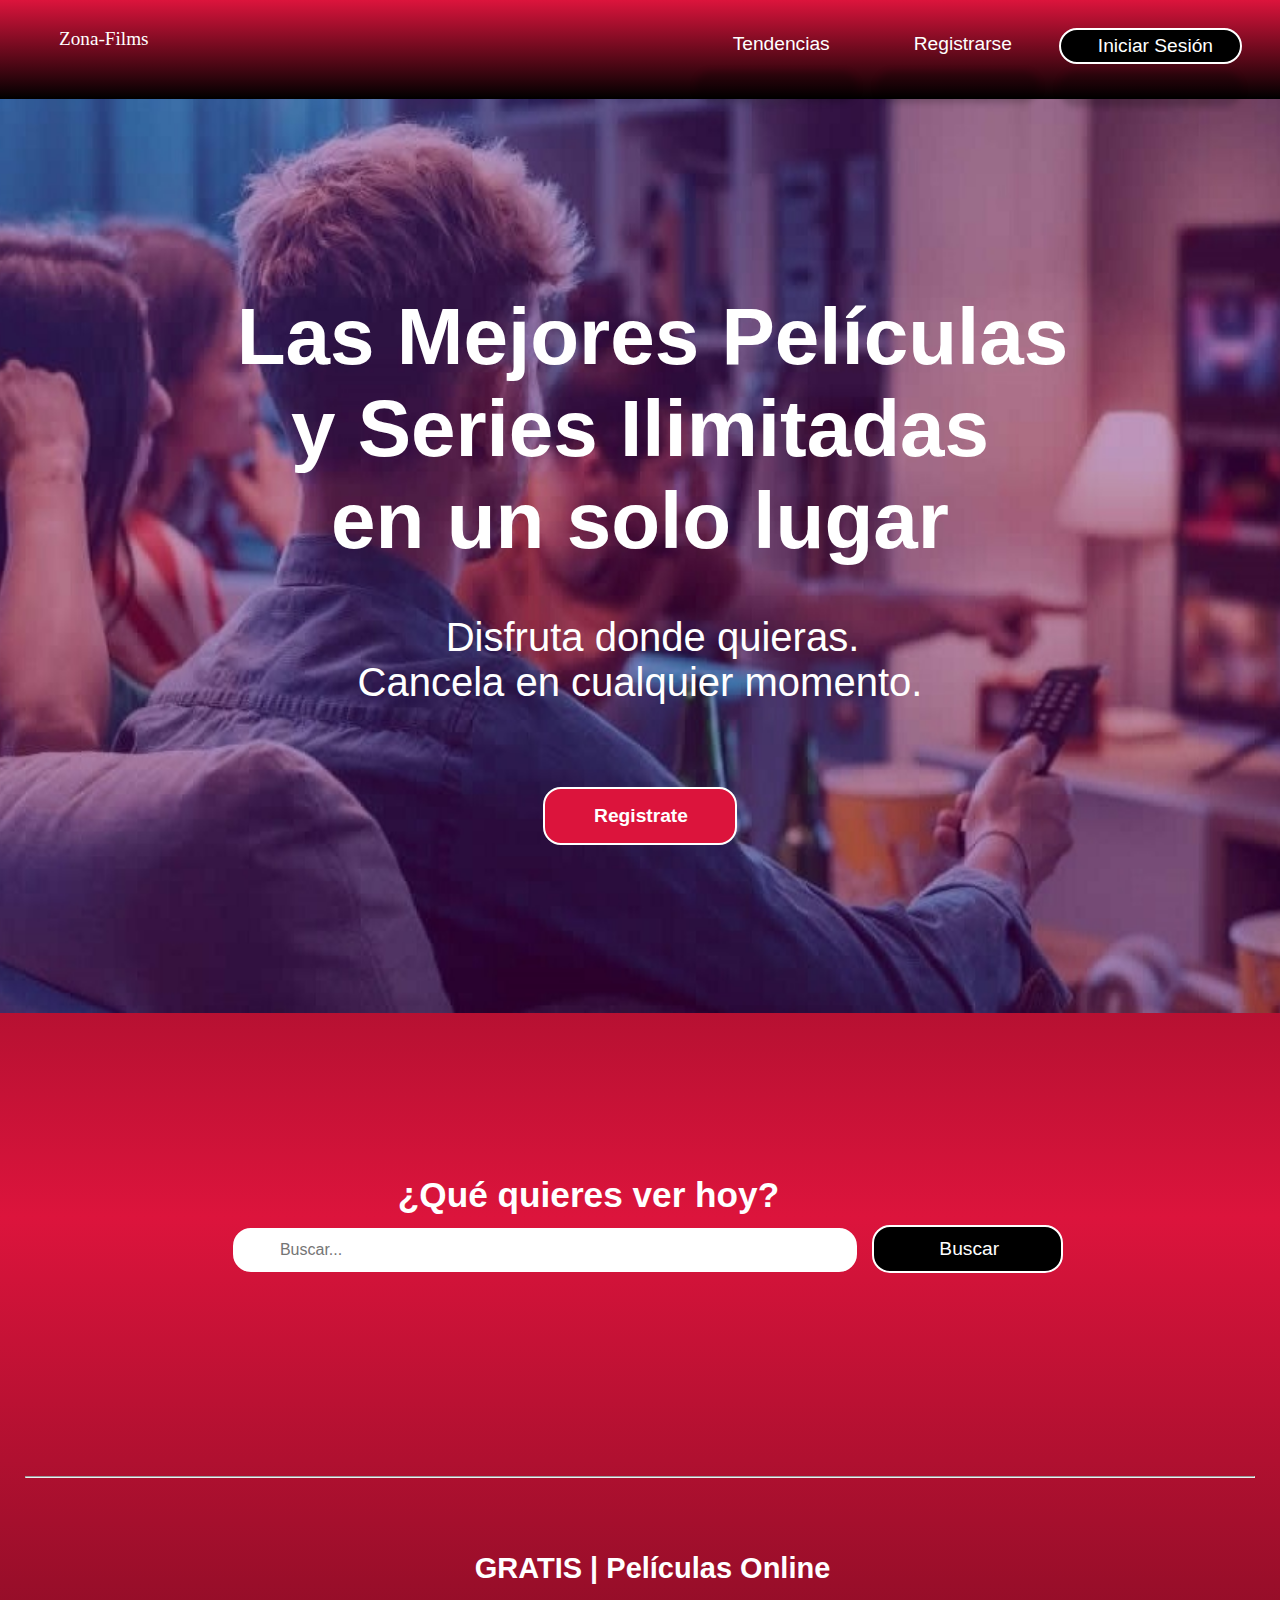
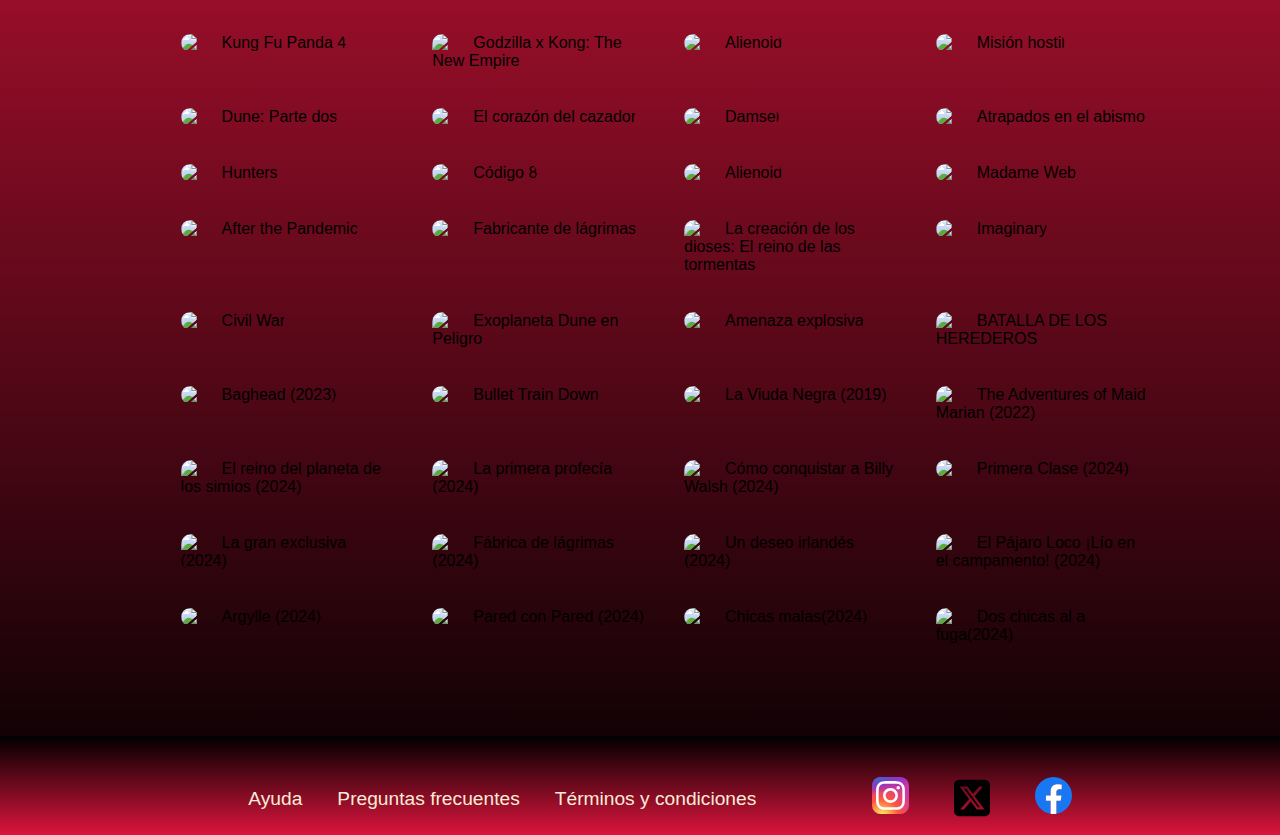
==== index.html @ 4f902535 "Primera Entrega" ====
<!DOCTYPE html>
<html lang="es">
<head>
    <meta charset="UTF-8">
    <meta name="viewport" content="width=device-width, initial-scale=1.0">
    <script src="https://kit.fontawesome.com/8f8285cd44.js" crossorigin="anonymous"></script>

     <title>Inicio</title>
    <link href="css/styles.css" rel='stylesheet'/>
</head>
 
<body>
 
     <!-- Encabezado -->
     <header class="header">
        <ul >  
    <!-- SVG cargado como imagen con dimensiones especificadas -->
       <!--  <img src="imagenes/film-solid.svg" width="30" height="40" alt="Película">-->
       <i class="fa-solid fa-film"></i>
        <span class="Zona-Films moving-text">Zona-Films</span> 
        <li ><a href="iniciarSesion.html" class="button-sesion">Iniciar Sesión</a></li>
        <li><a href="registrarse.html" class="button-link">Registrarse</a></li>
        <li><a href="tendencias.html" class="button-link">Tendencias</a></li>
        </ul>
      </header>

 
 
     
 <main  > 

    <section  class="articuloConImagen"> 
      
        <h1 class="tituloPrincipal">Las Mejores Películas <br> y Series Ilimitadas <br> en un solo lugar</h1>
        <h2 class="subtituloPrincipal">Disfruta donde quieras. <br> Cancela en cualquier momento.</h2>
        <br>
        <a class="botonRegistrarse" href="registrarse.html">Registrate</a>
          </section>
    
    <section data-aos="fade-up" data-aos-offset="300" data-aos-delay="50" data-aos-duration="1000" class="buscadorPrincipal" >
        <h2 class="tituloSection">¿Qué quieres ver hoy?</h2>
        <form class="buscadorPeliculas">
            <input class="inputBuscador" type="text" placeholder="Buscar...">
            <input class="botonBuscador" type="submit" value="Buscar">
        </form>
        <br>         
    </section>

    
    <hr>

    <h1 id="textPelicula">GRATIS | Películas Online</h1>
 
    <div class="grid-container">   
        <div class="grid-item"> <img src="https://image.tmdb.org/t/p/w500//f7QBvIzoWSJw3jWPGnZBc5vwQ0l.jpg" alt="Kung Fu Panda 4" class="imagen"> </div>  
        <div class="grid-item"> <img src="https://image.tmdb.org/t/p/w500//tMefBSflR6PGQLv7WvFPpKLZkyk.jpg" alt="Godzilla x Kong: The New Empire"></div>
        <div class="grid-item"> <img src="https://image.tmdb.org/t/p/w500//8QVDXDiOGHRcAD4oM6MXjE0osSj.jpg" alt="Alienoid"> </div>
        <div class="grid-item"> <img src="https://www.themoviedb.org/t/p/w600_and_h900_bestv2/syKwepJwzvoYhPLBfUy4YYSrstr.jpg" alt="Misión hostil"> </div>
        <div class="grid-item"> <img src="https://www.themoviedb.org/t/p/w600_and_h900_bestv2/9rk0NJXs1izgJPZwbkSrkiVFWMQ.jpg" alt="Dune: Parte dos"> </div>
        <div class="grid-item"> <img src="https://www.themoviedb.org/t/p/w600_and_h900_bestv2/wtqyNRawswvOfDmDI6n5bCS13pk.jpg" alt="El corazón del cazador"> </div>
        <div class="grid-item"> <img src="https://www.themoviedb.org/t/p/w600_and_h900_bestv2/6tJWxRfBKWGIPFkfLTod2CgCexU.jpg" alt="Damsel"></div>
        <div class="grid-item"> <img src="https://www.themoviedb.org/t/p/w600_and_h900_bestv2/fSY6BYUZMObTIzPfRBlhuAb5lsd.jpg" alt="Atrapados en el abismo"> </div>
        <div class="grid-item"> <img src="https://www.themoviedb.org/t/p/w600_and_h900_bestv2/pxkPdKscFFSNoSoROLYIgxcz8of.jpg" alt="Hunters "></div>
        <div class="grid-item"> <img src="https://www.themoviedb.org/t/p/w600_and_h900_bestv2/b00zs9USt7Qwd1po8Dm5tt0JUU9.jpg" alt="Código 8"> </div>
        <div class="grid-item"> <img src="https://www.themoviedb.org/t/p/w600_and_h900_bestv2/dwh2pqqWobsOmnDFsJkiLRLBQ94.jpg " alt="Alienoid "> </div>
        <div class="grid-item"> <img src="https://www.themoviedb.org/t/p/w600_and_h900_bestv2/blq050GHBt0Fzx1j9FvohaEuknJ.jpg " alt="Madame Web "> </div>
        <div class="grid-item"> <img src="https://www.themoviedb.org/t/p/w600_and_h900_bestv2/cboUHkM1zA7m3SaCrf6dW5jGqqW.jpg " alt=" After the Pandemic "> </div>
        <div class="grid-item"> <img src="https://www.themoviedb.org/t/p/w600_and_h900_bestv2/i91SgC0uQa3fb68foFS3zgaMUuD.jpg " alt="Fabricante de lágrimas "> </div>
        <div class="grid-item"> <img src="https://www.themoviedb.org/t/p/w600_and_h900_bestv2/p1p3KHxTeKYvZG3KTJYDYSVygJs.jpg " alt=" La creación de los dioses: El reino de las tormentas"> </div>
        <div class="grid-item"> <img src="https://www.themoviedb.org/t/p/w600_and_h900_bestv2/jPhol6mXdnXYimRAgf3vlN9ZUZF.jpg " alt="Imaginary  "> </div>
        <div class="grid-item"> <img src="https://www.themoviedb.org/t/p/w600_and_h900_bestv2/q0oN2KVQ2W94YNwDGmqaYNmiOnR.jpg " alt="Civil War  "> </div>
        <div class="grid-item"> <img src=" https://www.themoviedb.org/t/p/w600_and_h900_bestv2/6U3JjInVibVMThVp5YSrufAdSVX.jpg" alt=" Exoplaneta Dune en Peligro"> </div>
        <div class="grid-item"> <img src="https://www.themoviedb.org/t/p/w600_and_h900_bestv2/AnRGjlewyTZj9lfZv3WM9ZTIXRD.jpg " alt="Amenaza explosiva "> </div>
        <div class="grid-item"> <img src="https://www.themoviedb.org/t/p/w600_and_h900_bestv2/qNXiv8phsF42SrTMlDjACAdI4Ci.jpg " alt="BATALLA DE LOS HEREDEROS "> </div>
        <div class="grid-item"> <img src="https://www.themoviedb.org/t/p/w600_and_h900_bestv2/5ssaCHmqvTZDVZtcNhNZTzfb7Nj.jpg " alt="Baghead (2023) "> </div>
        <div class="grid-item"> <img src="https://www.themoviedb.org/t/p/w600_and_h900_bestv2/5a7cocgyVuFjYV71neDIGVzD6Yq.jpg " alt="Bullet Train Down "> </div>
        <div class="grid-item"> <img src="https://www.themoviedb.org/t/p/w600_and_h900_bestv2/n0Fn9P84hvu4achxGIHBxIlBy7A.jpg " alt="La Viuda Negra (2019) "> </div>
        <div class="grid-item"> <img src="https://www.themoviedb.org/t/p/w600_and_h900_bestv2/J9dzI3MVRc0dD2P5oyzDwpskv9.jpg " alt="The Adventures of Maid Marian (2022) "> </div>
        <div class="grid-item"> <img src="https://www.themoviedb.org/t/p/w600_and_h900_bestv2/xMdaIr11ZouYlxOUK8cm5IPh1Lt.jpg " alt="El reino del planeta de los simios (2024) "> </div>
        <div class="grid-item"> <img src="https://www.themoviedb.org/t/p/w600_and_h900_bestv2/tskjJSuOk1U8moEkCOPtetGTpFe.jpg " alt="La primera profecía (2024) "> </div>
        <div class="grid-item"> <img src="https://www.themoviedb.org/t/p/w600_and_h900_bestv2/vm1oNqOZycJvW1GindPX45nIpuG.jpg" alt="Cómo conquistar a Billy Walsh (2024) "> </div> 
        <div class="grid-item"> <img src="https://cuevana.pro/resize/200/storage/68468/ng2UXzL1V2hOaxktBaJQPWAdG8hOnh29l9mbjmns.jpg" alt="Primera Clase (2024)"></div>
        <div class="grid-item"> <img src="https://cuevana.pro/resize/200/storage/71700/FuPVZfxSyRUANsQLP78is1of1Ghz8K2lNFh06VxK.jpg " alt="La gran exclusiva (2024)"></div>
        <div class="grid-item"> <img src="https://cuevana.pro/resize/200/storage/71696/Dw9CdwJvE0oqcgetSnAxGmKWo330YmCK6oi36SUY.jpg " alt="Fábrica de lágrimas (2024)"></div>
        <div class="grid-item"> <img src="https://cuevana.pro/resize/200/storage/70296/qyVF6HDlFbTVKQsBw3riOMwuIN92O1kcf9ibHq3E.jpg " alt="Un deseo irlandés (2024) "></div>
        <div class="grid-item"> <img src="https://cuevana.pro/resize/200/storage/72527/s7RVBfFw4AlHTJxRyz1YGXDwnAZd59jEg8QvUSLJ.jpg " alt="El Pájaro Loco ¡Lío en el campamento! (2024) "></div>
        <div class="grid-item"> <img src="https://cuevana.pro/resize/200/storage/68071/cTnL9GgsfUEwr6qc3lbVQJgRrVFjrZgPHS7jTsap.jpg " alt=" Argylle (2024)"></div>
        <div class="grid-item"> <img src="https://cuevana.pro/resize/200/storage/72525/nen3KtWfzqPREmrnHq0k6SaOLcHtBiqoT6wUpb9t.jpg " alt="Pared con Pared (2024) "></div>
        <div class="grid-item"> <img src="https://cuevana.pro/resize/200/storage/69210/IwA1U1aQzbuZIEMb2HL7CBgitPyLJI21nyv5tzET.jpg " alt="Chicas malas(2024) "></div>
        <div class="grid-item"> <img src="https://cuevana.pro/resize/200/storage/70030/ihgRpQ5eP3tYZQLty16ci0luQVvHOWlHYrnRVoRg.jpg " alt=" Dos chicas al a fuga(2024)"></div>
        </div>    
</main>
 

        <!-- pie de pagina -->
<footer id="pie">
    
    <nav class="navegacion">
        <ul class="listaNav">
            <li class="listaItem"><a class="linkNav" href="">Términos y condiciones</a></li>
            <li class="listaItem"><a class="linkNav" href="">Preguntas frecuentes</a></li>
            <li class="listaItem"><a class="linkNav" href="">Ayuda</a></li>
        </ul>
    </nav>
    <div >          
            <ul>
                <li> <a class="logos--facebook" href="https://facebook.com/" target="_blank"></a></li>
                <li><a class="fa6-brands--square-x-twitter" href="https://twitter.com/" target="_blank"></a></li>
                <li><a class="skill-icons--instagram" href="https://instagram.com/" target="_blank"> </a></li>
            </ul>
    </div>
  </footer>

         <!-- Aquí puedes incluir tus scripts JavaScript -->
    <script src="script.js"></script> 

 

</body>
</html>
---- css/styles.css ----
* {
   margin: 0px;
   padding: 0px;
   text-indent: 25px;
   font-style: normal;
   font-family: "Calibri", sans-serif;
  
 }


 body {
   /* overflow-y: hidden;   Esto ocultará la barra de desplazamiento vertical del cuerpo */
   /* Establece la imagen como fondo */
  
   /* Ajusta el tamaño y posición del fondo */
   background:-webkit-linear-gradient(top, black,  crimson, black); 
   background-size: cover;
   background-position: center;
   background-repeat: no-repeat;
   /* Ajustar tamaño del cuerpo */
   width: 100%;
   height: 100%;
   margin: 0;
   padding: 0;
   /* Aumentar el alto de la imagen */
   min-height: 100vh;
   /* Esto hará que el fondo tenga al menos el 100% del alto de la ventana del navegador */
 
 }



/*----------------- Estilos para WebKit (Safari y Chrome) -----------*/
::-webkit-scrollbar {
  width: 12px;
}
::-webkit-scrollbar-thumb {
  background:-webkit-linear-gradient(top,  crimson, black); /* Color de la barra de desplazamiento */
  border-radius: 20px; /* Radio de borde */
  border: 1px solid #ffffff; /* Borde del scrollbar */
}

/*---------------------------------------------------------------------*/




 .header {
  background:-webkit-linear-gradient(top,  crimson, black);
   position: sticky;
   top: 0;
   height: 11vh;
   z-index: 1000;
   /* Asegura que el encabezado esté por encima del formulario */
 
 
 }

 
  

 /* Estilo base del botón */
 .button-link {
   display: inline-block;
   color: white;
   /* Color del texto */
   text-decoration: none;
   /* Elimina el subrayado predeterminado */
   border-radius: 18px;
   /* Borde redondeado */
   border: none;
   /* Sin borde */
   cursor: pointer;
   /* Cambia el cursor al pasar por encima */
   box-shadow: 0px 43px 6px rgba(0, 0, 0, 0.2);
   /* Sombra bajo el boton*/
   margin: 0 10px;
   /* Añade espacio horizontal entre los botones */
   padding-right: 27px;
   padding-left: 12px;
 
   
    
 }

 .button-sesion{
  display: inline-block;
  color: white;
  /* Color del texto */
  text-decoration: none;
  /* Elimina el subrayado predeterminado */
  border-radius: 18px;
  /* Borde redondeado */
  border: none;
  /* Sin borde */
  cursor: pointer;
  /* Cambia el cursor al pasar por encima */
  box-shadow: 0px 43px 6px rgba(0, 0, 0, 0.2);
  /* Sombra bajo el boton*/
  margin: 0 10px;
  /* Añade espacio horizontal entre los botones */
  padding-right: 27px;
  padding-left: 12px;
  background:black;
  border: 2px solid white;
 
 }

  


 /*	Definido como un unordered list*/
 ul {
   /*quitar puntos de orden*/
   list-style-type: none;
   /*para q se muestre de manera independiente*/
   margin: 0;
   padding: 28px;
   font-size: 1.2rem;
 }


 /*Ordenar de manera horizontal la lista de pie de página*/
 li {
   float: right;
 }

 /*se aplica a links dentro de la lista de pie de página*/
 li a {
   float: left;
   color: antiquewhite;
   padding: 5px;
   text-decoration: none;
   border-radius: 7px;
   /* Bordes redondeados */
 }


 /*cuando nos ponemos encima de link*/
 .header a:hover,
 .header a:active {
  background: crimson;
 
 }


 td a {
   float: right;
   display: block;
   color: antiquewhite;
   text-align: center;
   padding: 10px;
   text-decoration: none;
 }


 


 #pie {
  background:-webkit-linear-gradient(top, black, crimson);
   padding: 0%;
   position: static;
   bottom: 0;
   width: 100%;
   display: flex;
   justify-content: center;
   margin: 40px 0px 0;
   align-items: center;
   margin-top: 4.1rem;
   /* Añadido para centrar verticalmente */
   z-index: 999;
   height: 11vh;
   font-size: 18px;
 
  
 }


 #textPelicula {
   color: #FFFFFF;
   padding: 10px;
   font-size: 29px;
   margin-top: 1%;
   text-align: center;
 
 }


 .ayuda a:hover {
   text-decoration: none;
 }

 /*--------------------------------------------------------------- */

 .sinScroll {
   overflow: hidden;
   background-image: url(../imagenes/background.jpg); 
 
 }



 /*-------------CARRUSEL----------------------------------------- */

 .carousel-title {
  color: #FFFFFF;
  text-align: left;
  padding: 2px;
  font-size: 18px;
  margin-top: 2.5%;
  text-align: center;
     
  }



 .carousel-container {
   width: 95%;
   /* Reducir el ancho del contenedor del carrusel */
   margin: auto;
   overflow: hidden;
   position: relative;
   /* Agregar márgenes a los lados del contenedor */
   margin-top: -7cap;
  }

 .carousel {
   display: flex;
   transition: transform 0.5s ease;
    
 }


 .carousel img {
   width: 20.3%;
   height: auto;
   margin-top: 120px;
   /* ajusta este valor según sea necesario */
   margin-right: 10px;
   /* Con este código, habrá un margen de 10px entre cada imagen en el carrusel.*/
   margin: 100px 0px 0;
   /* margen superior de 120px, margen derecho e izquierdo de 10px, sin margen inferior */

 }

 .prev,
 .next {
   cursor: pointer;
   position: absolute;
   top: 50%;
   transform: translateY(-50%);
   background-color: rgba(0, 0, 0, 0.5);
   color: white;
   padding: 40px;
   z-index: 1;
 }

 .prev {
   left: 0;
 }

 .next {
   right: 0;
 }


 /*------ Efecto de movimiento en imagenes------ */
 .carousel img:hover {
   transform: scale(1.1);
   /* escala de imagen al pasar el mouse */
 }

 /*--------------------------------------------- */

 
 
 .fa--user-circle-o::after {
   display: flex;
   justify-content: center;
   /* Centrado horizontal */
   align-items: center;
   /* Centrado vertical */
   width: 1;
   /* Ancho */
   height: 1;
   /* Alto */
   content: url(../imagenes/logo.jpg);
   /* URL de la imagen */

 }


 /*----------------GRID ----------------------------- */
 .grid-container {
   display: grid;
   grid-template-columns: repeat(auto-fit, minmax(200px, 1fr));
   /* Ajusta el tamaño de las columnas automáticamente */
   grid-gap: 38px;
   /* Espacio entre las celdas */
   margin: 14px 2px 0;
   padding-top: 2% ;
   padding-left: 12%; 
   padding-right: 12%; 
   padding-block-end: 2%;
 }


 .grid-item {
   width: 100%;
   /* Ajusta el ancho del contenedor de la imagen al 100% */
 }

 .grid-item img {
   width: 100%;
   /* Ajusta el ancho de las imágenes al 100% del contenedor */
   height: auto;
   /* Altura automática para mantener la proporción */
   border-radius: 10px;
   transition: transform 0.3s ease;
   /* Transición suave */
 }

 .grid-item img:hover {
   transform: scale(1.1);
   /* Escalar la imagen al hacer hover */
 }

 /*................................................................*/

 hr {
  /* border: 1px solid #8A2BE2; */
  width: 96%;
  margin: 0 auto;
  margin-top: 30px;
  margin-block-end: 5%;
  margin-block-start: 1%;
}



 /*...................Buscador.......................................*/
.buscadorPrincipal {  
  color: white;
  height: 50vh;
  display: flex;
  flex-direction: column;
  justify-content: center;
  align-items: center;
  border-radius: 1%;
}
 

.tituloSection {
  font-size: 2.2rem;
  padding-right: 10%;
}

 

 /*................................................................*/

.botonBuscador {
  background-color: black;
  display: inline-block;
  color: white;
  height: 48px;
  margin: 10px 10px;
  padding: 0 40px;
  padding-right: 62px;
  border-radius: 18px;
  font-size: 1.2rem;
  border: 2px solid white;
  text-align: center;
  transition: transform 0.3s, box-shadow 0.3s;
}
 /*................................................................*/

.inputBuscador {
  border: 2px solid white;
  border-radius: 18px;
  color: white;
  font-size: 1rem;
  height: 40px;
  margin: 10px 1px;
  outline: none;
  padding: 0px 20px;
  width: 580px;
}

 /*----------------Texto sobre imagen ----------------------------- */
 .texto-alt {
   position: absolute;
   bottom: 0;
   left: 0;
   width: 97%;
   background-color: rgba(0, 0, 0, 0.8);
   /* Fondo semi-transparente */
   color: #fff;
   /* Color del texto */
   padding: 5px;
   text-align: center;
   font-size: 14px;
   /* Tamaño de la fuente */
 }

 /*................................................................*/
  
  
 /* Agrega animaciones personalizadas */

 @keyframes move-forward {
   from {
     transform: scale(0);
     opacity: 0;
   }

   to {
     transform: scale(1);
     opacity: 1;
   }
 }

 .seccionRegistrarse {
   animation: move-forward 1s ease forwards;
   /* Aplica la animación a la sección */

 }


 /*-------Nombre de la web Zona-Films --------------*/
 .Zona-Films {
    margin-left: 6px;
   position: relative;
   /* Color del texto */
   color: #fff; 
  font-family:  'Times New Roman', Times, serif;
 }

 /* -----icono film -------------------------------*/
 .movie-icon {
   font-size: 24px;
   /* Tamaño deseado */
   color: #fff;
   /* Color del texto */
   
 }

 .main{

  position: fixed;
  top: 0;
  left: 0;
  width: 100%;
  height: 100%;
  background-color: rgba(0, 0, 0, 0.8); /* Aquí controlas la opacidad del fondo oscurecido */
  z-index: 999; /* Asegúrate de que la capa esté por encima del contenido */
 

}



 /*................................................................*/
 .tituloPrincipal {
  font-size: 5rem;
  font-weight: 700;
  margin-top: 1rem;
  color: white;

}

.subtituloPrincipal {
  font-size: 2.5rem;
  font-weight: 400;
  margin-top: 3rem;
  color: white;
 
}


.botonRegistrarse {
 background-color: crimson;
 color: white;
 padding: 1rem 1.5rem;
 border-radius: 18px;
 font-size: 1.2rem;
 font-weight: 700;
 text-decoration: none;
 border: 2px solid white;
 transition: transform 0.3s, box-shadow 0.3s;
 margin-top: 4rem;
 padding-right: 47px;
}
 

.articuloConImagen {
  /* Estilos para el artículo */
  background-image: url(../imagenes/background.jpg);
  background-size: cover;
  /* Ajusta la imagen para cubrir todo el artículo */
  background-position: center;
  /* Ajusta el ancho del artículo según sea necesario */
  height: 82vh;
  /* Ajusta la altura del artículo según sea necesario */
  width: 100%;
  display: flex;
  flex-direction: column;
  text-align: center;
  align-items: center;
  padding-top: 11rem;
}
/*................................................................*/



 /*------------------------ LOGOS DE REDES SOCIALES ----------------------- */

 .logos--facebook::after {
  display: inline-block;
  width: 1.9em;
  height: 1.9em;
  vertical-align: -0.115em;
  margin-right: 10px;
  content: url("data:image/svg+xml,%3Csvg xmlns='http://www.w3.org/2000/svg' viewBox='0 0 256 256'%3E%3Cpath fill='%231877f2' d='M256 128C256 57.308 198.692 0 128 0C57.308 0 0 57.308 0 128c0 63.888 46.808 116.843 108 126.445V165H75.5v-37H108V99.8c0-32.08 19.11-49.8 48.348-49.8C170.352 50 185 52.5 185 52.5V84h-16.14C152.959 84 148 93.867 148 103.99V128h35.5l-5.675 37H148v89.445c61.192-9.602 108-62.556 108-126.445'/%3E%3Cpath fill='%23fff' d='m177.825 165l5.675-37H148v-24.01C148 93.866 152.959 84 168.86 84H185V52.5S170.352 50 156.347 50C127.11 50 108 67.72 108 99.8V128H75.5v37H108v89.445A128.959 128.959 0 0 0 128 256a128.9 128.9 0 0 0 20-1.555V165z'/%3E%3C/svg%3E");
}


.skill-icons--instagram::after {
  display: inline-block;
  width: 1.9em;
  height: 1.9em;
  vertical-align: -0.125em;
  margin-right: 10px;
  content: url("data:image/svg+xml,%3Csvg xmlns='http://www.w3.org/2000/svg' viewBox='0 0 256 256'%3E%3Cg fill='none'%3E%3Crect width='256' height='256' fill='url(%23skillIconsInstagram0)' rx='60'/%3E%3Crect width='256' height='256' fill='url(%23skillIconsInstagram1)' rx='60'/%3E%3Cpath fill='%23fff' d='M128.009 28c-27.158 0-30.567.119-41.233.604c-10.646.488-17.913 2.173-24.271 4.646c-6.578 2.554-12.157 5.971-17.715 11.531c-5.563 5.559-8.98 11.138-11.542 17.713c-2.48 6.36-4.167 13.63-4.646 24.271c-.477 10.667-.602 14.077-.602 41.236s.12 30.557.604 41.223c.49 10.646 2.175 17.913 4.646 24.271c2.556 6.578 5.973 12.157 11.533 17.715c5.557 5.563 11.136 8.988 17.709 11.542c6.363 2.473 13.631 4.158 24.275 4.646c10.667.485 14.073.604 41.23.604c27.161 0 30.559-.119 41.225-.604c10.646-.488 17.921-2.173 24.284-4.646c6.575-2.554 12.146-5.979 17.702-11.542c5.563-5.558 8.979-11.137 11.542-17.712c2.458-6.361 4.146-13.63 4.646-24.272c.479-10.666.604-14.066.604-41.225s-.125-30.567-.604-41.234c-.5-10.646-2.188-17.912-4.646-24.27c-2.563-6.578-5.979-12.157-11.542-17.716c-5.562-5.562-11.125-8.979-17.708-11.53c-6.375-2.474-13.646-4.16-24.292-4.647c-10.667-.485-14.063-.604-41.23-.604zm-8.971 18.021c2.663-.004 5.634 0 8.971 0c26.701 0 29.865.096 40.409.575c9.75.446 15.042 2.075 18.567 3.444c4.667 1.812 7.994 3.979 11.492 7.48c3.5 3.5 5.666 6.833 7.483 11.5c1.369 3.52 3 8.812 3.444 18.562c.479 10.542.583 13.708.583 40.396c0 26.688-.104 29.855-.583 40.396c-.446 9.75-2.075 15.042-3.444 18.563c-1.812 4.667-3.983 7.99-7.483 11.488c-3.5 3.5-6.823 5.666-11.492 7.479c-3.521 1.375-8.817 3-18.567 3.446c-10.542.479-13.708.583-40.409.583c-26.702 0-29.867-.104-40.408-.583c-9.75-.45-15.042-2.079-18.57-3.448c-4.666-1.813-8-3.979-11.5-7.479s-5.666-6.825-7.483-11.494c-1.369-3.521-3-8.813-3.444-18.563c-.479-10.542-.575-13.708-.575-40.413c0-26.704.096-29.854.575-40.396c.446-9.75 2.075-15.042 3.444-18.567c1.813-4.667 3.983-8 7.484-11.5c3.5-3.5 6.833-5.667 11.5-7.483c3.525-1.375 8.819-3 18.569-3.448c9.225-.417 12.8-.542 31.437-.563zm62.351 16.604c-6.625 0-12 5.37-12 11.996c0 6.625 5.375 12 12 12s12-5.375 12-12s-5.375-12-12-12zm-53.38 14.021c-28.36 0-51.354 22.994-51.354 51.355c0 28.361 22.994 51.344 51.354 51.344c28.361 0 51.347-22.983 51.347-51.344c0-28.36-22.988-51.355-51.349-51.355zm0 18.021c18.409 0 33.334 14.923 33.334 33.334c0 18.409-14.925 33.334-33.334 33.334c-18.41 0-33.333-14.925-33.333-33.334c0-18.411 14.923-33.334 33.333-33.334'/%3E%3Cdefs%3E%3CradialGradient id='skillIconsInstagram0' cx='0' cy='0' r='1' gradientTransform='matrix(0 -253.715 235.975 0 68 275.717)' gradientUnits='userSpaceOnUse'%3E%3Cstop stop-color='%23fd5'/%3E%3Cstop offset='.1' stop-color='%23fd5'/%3E%3Cstop offset='.5' stop-color='%23ff543e'/%3E%3Cstop offset='1' stop-color='%23c837ab'/%3E%3C/radialGradient%3E%3CradialGradient id='skillIconsInstagram1' cx='0' cy='0' r='1' gradientTransform='matrix(22.25952 111.2061 -458.39518 91.75449 -42.881 18.441)' gradientUnits='userSpaceOnUse'%3E%3Cstop stop-color='%233771c8'/%3E%3Cstop offset='.128' stop-color='%233771c8'/%3E%3Cstop offset='1' stop-color='%2360f' stop-opacity='0'/%3E%3C/radialGradient%3E%3C/defs%3E%3C/g%3E%3C/svg%3E");
}


.fa6-brands--square-x-twitter::after {
  display: inline-block;
  width: 1.9em;
  height: 1.9em;
  vertical-align: -0.175em;
  margin-right: 10px;
  content: url("data:image/svg+xml,%3Csvg xmlns='http://www.w3.org/2000/svg' viewBox='0 0 448 512'%3E%3Cpath fill='%23000' d='M64 32C28.7 32 0 60.7 0 96v320c0 35.3 28.7 64 64 64h320c35.3 0 64-28.7 64-64V96c0-35.3-28.7-64-64-64zm297.1 84L257.3 234.6L379.4 396h-95.6L209 298.1L123.3 396H75.8l111-126.9L69.7 116h98l67.7 89.5l78.2-89.5zm-37.8 251.6L153.4 142.9h-28.3l171.8 224.7h26.3z'/%3E%3C/svg%3E");
}


/*--------------------------- FIN LOGOS ----------------------- */

/*Animación de texto-icono*/
.moving-text:hover  {
  position: relative;
  display: inline-block;
  animation: shake 0.5s cubic-bezier(0.36, 0.07, 0.19, 0.97) infinite;
}

@keyframes shake {
  0%, 100% {
    transform: translateX(0) rotate(0deg);
  }
  25% {
    transform: translateX(-8px) rotate(10deg);
  }
  50% {
    transform: translateX(8px) rotate(0deg);
  }
  75% {
    transform: translateX(-8px) rotate(-15deg);
  }
}
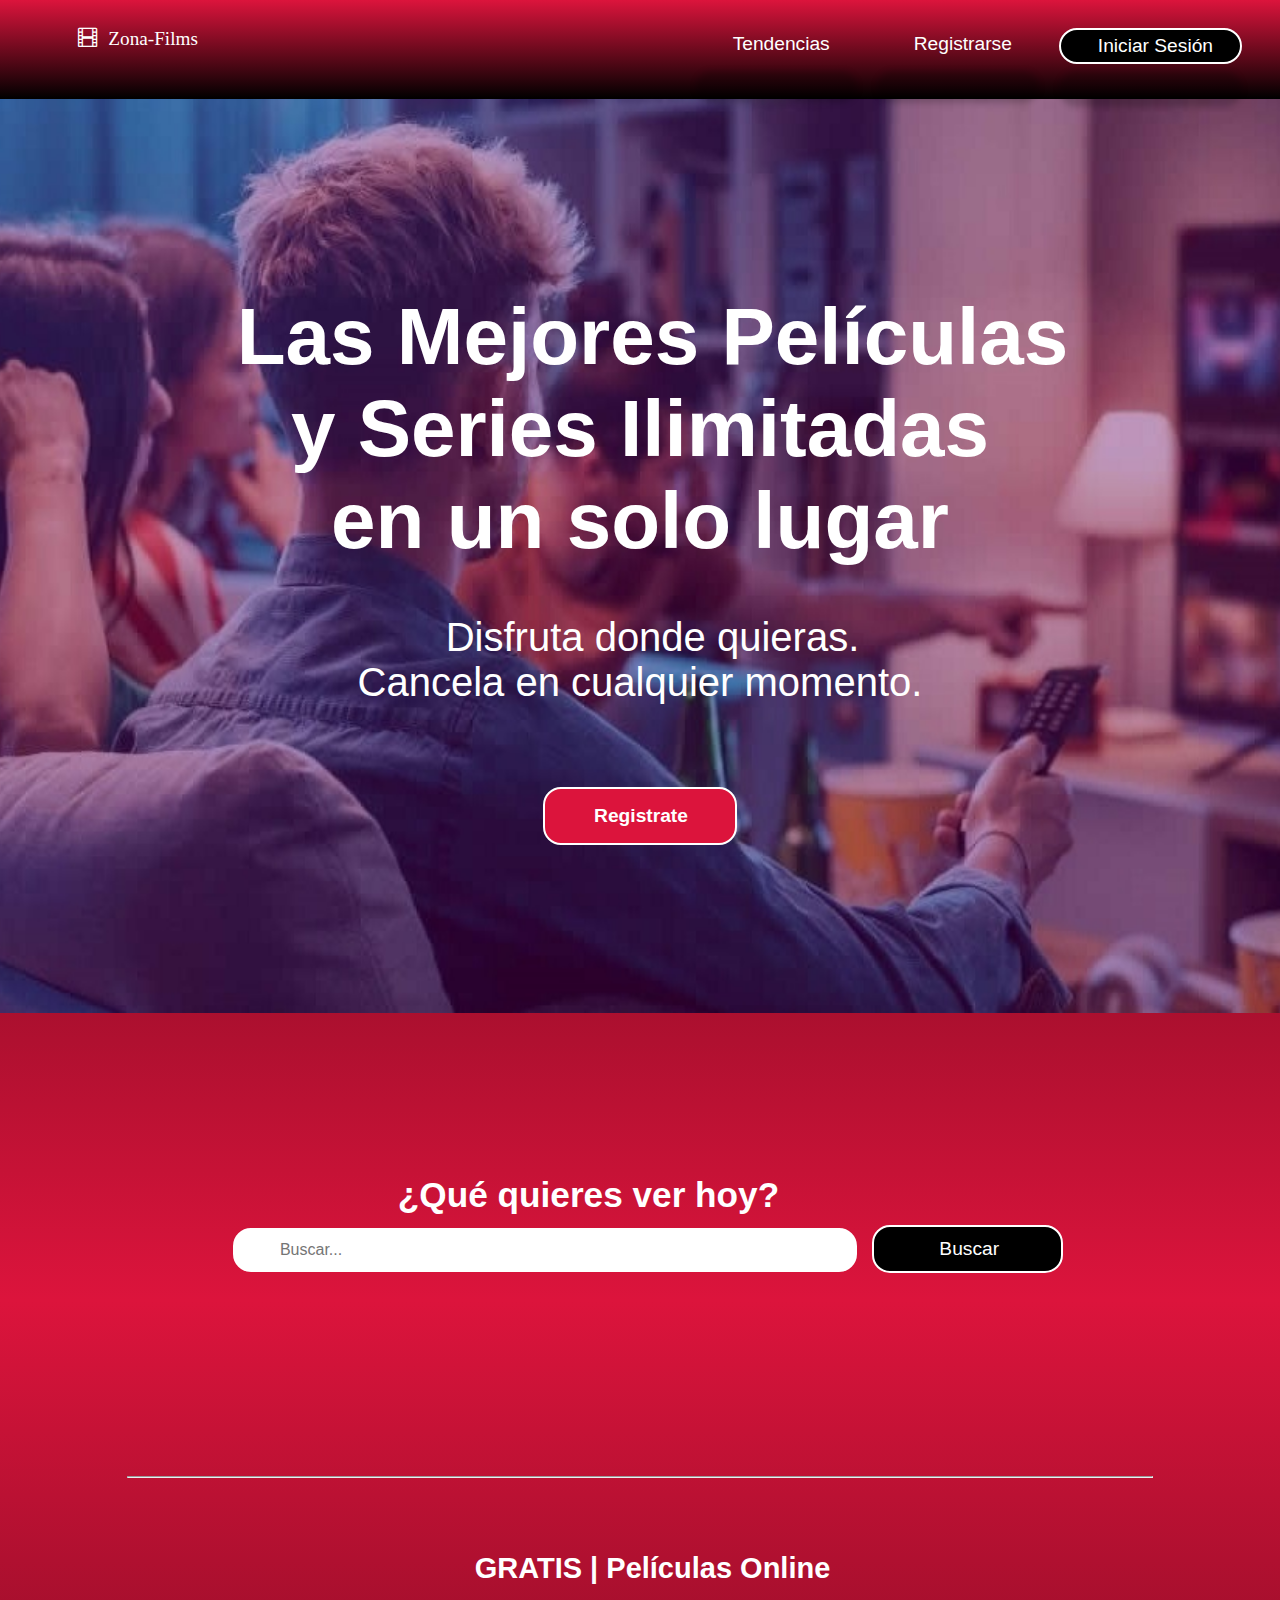
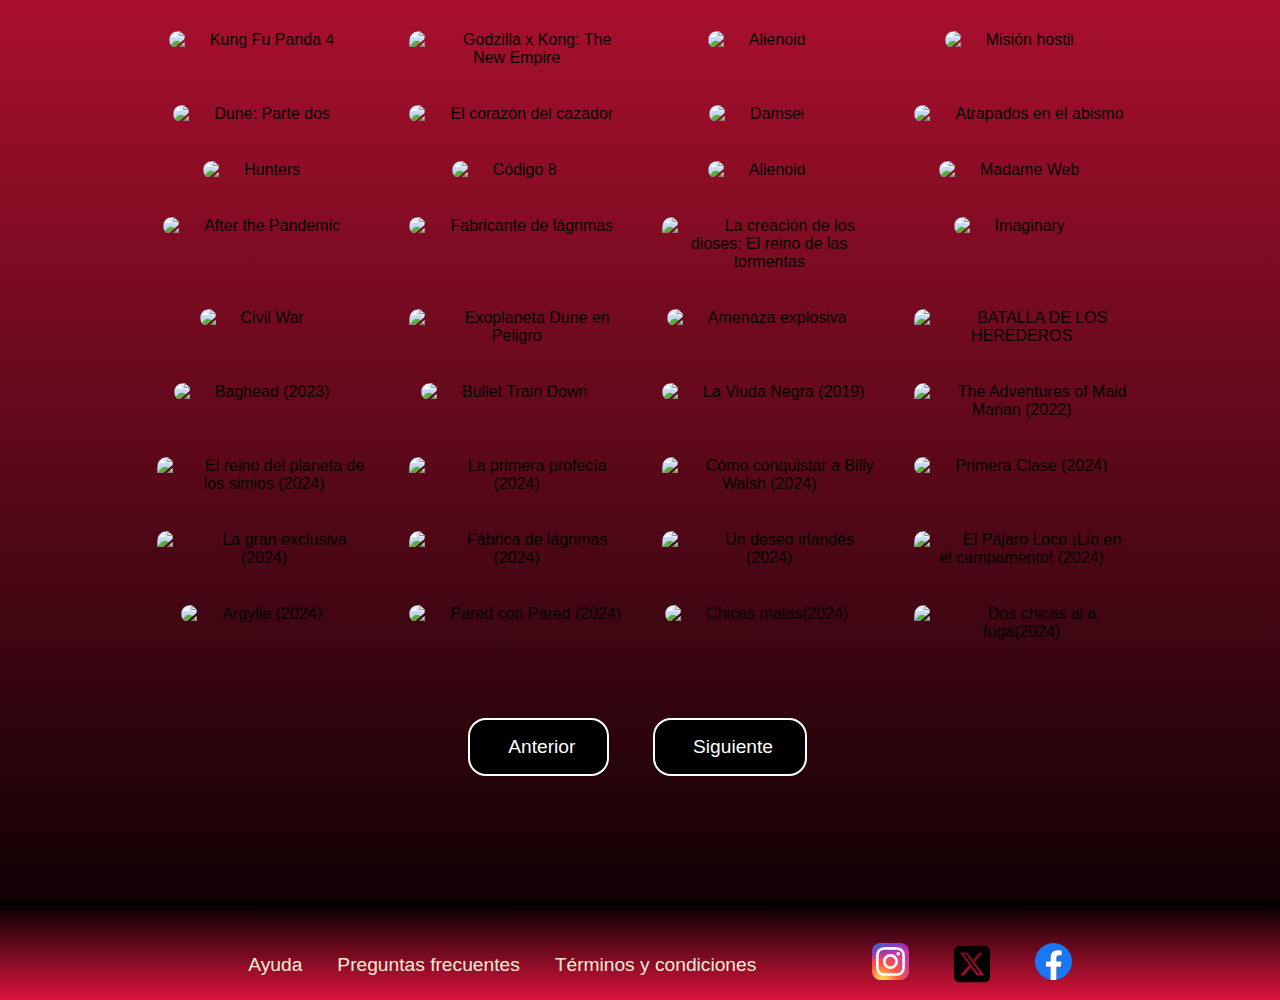
==== commit 2ac6014a: "Primera Entrega" ====
--- a/index.html
+++ b/index.html
@@ -3,41 +3,38 @@
 <head>
     <meta charset="UTF-8">
     <meta name="viewport" content="width=device-width, initial-scale=1.0">
-    <script src="https://kit.fontawesome.com/8f8285cd44.js" crossorigin="anonymous"></script>
-
+    <link rel="stylesheet" href="https://cdn.jsdelivr.net/npm/bootstrap-icons@1.3.0/font/bootstrap-icons.css">
+ 
      <title>Inicio</title>
     <link href="css/styles.css" rel='stylesheet'/>
 </head>
  
 <body>
- 
      <!-- Encabezado -->
      <header class="header">
         <ul >  
     <!-- SVG cargado como imagen con dimensiones especificadas -->
        <!--  <img src="imagenes/film-solid.svg" width="30" height="40" alt="Película">-->
-       <i class="fa-solid fa-film"></i>
-        <span class="Zona-Films moving-text">Zona-Films</span> 
+       <a class="moving-text">
+        <i class="bi bi-film"></i>
+        <span class="Zona-Films  ">Zona-Films</span> 
+       </a>
         <li ><a href="iniciarSesion.html" class="button-sesion">Iniciar Sesión</a></li>
         <li><a href="registrarse.html" class="button-link">Registrarse</a></li>
         <li><a href="tendencias.html" class="button-link">Tendencias</a></li>
         </ul>
       </header>
 
- 
- 
-     
- <main  > 
-
-    <section  class="articuloConImagen"> 
+      
+ <main > 
+    <section class="articuloConImagen"> 
       
         <h1 class="tituloPrincipal">Las Mejores Películas <br> y Series Ilimitadas <br> en un solo lugar</h1>
         <h2 class="subtituloPrincipal">Disfruta donde quieras. <br> Cancela en cualquier momento.</h2>
         <br>
         <a class="botonRegistrarse" href="registrarse.html">Registrate</a>
-          </section>
-    
-    <section data-aos="fade-up" data-aos-offset="300" data-aos-delay="50" data-aos-duration="1000" class="buscadorPrincipal" >
+          </section>  
+    <section id="tendencias" class="buscadorPrincipal  "   >
         <h2 class="tituloSection">¿Qué quieres ver hoy?</h2>
         <form class="buscadorPeliculas">
             <input class="inputBuscador" type="text" placeholder="Buscar...">
@@ -48,10 +45,9 @@
 
     
     <hr>
-
     <h1 id="textPelicula">GRATIS | Películas Online</h1>
- 
-    <div class="grid-container">   
+    <section class="peliculasOnline"> 
+     <div class="grid-container">   
         <div class="grid-item"> <img src="https://image.tmdb.org/t/p/w500//f7QBvIzoWSJw3jWPGnZBc5vwQ0l.jpg" alt="Kung Fu Panda 4" class="imagen"> </div>  
         <div class="grid-item"> <img src="https://image.tmdb.org/t/p/w500//tMefBSflR6PGQLv7WvFPpKLZkyk.jpg" alt="Godzilla x Kong: The New Empire"></div>
         <div class="grid-item"> <img src="https://image.tmdb.org/t/p/w500//8QVDXDiOGHRcAD4oM6MXjE0osSj.jpg" alt="Alienoid"> </div>
@@ -88,13 +84,17 @@
         <div class="grid-item"> <img src="https://cuevana.pro/resize/200/storage/72525/nen3KtWfzqPREmrnHq0k6SaOLcHtBiqoT6wUpb9t.jpg " alt="Pared con Pared (2024) "></div>
         <div class="grid-item"> <img src="https://cuevana.pro/resize/200/storage/69210/IwA1U1aQzbuZIEMb2HL7CBgitPyLJI21nyv5tzET.jpg " alt="Chicas malas(2024) "></div>
         <div class="grid-item"> <img src="https://cuevana.pro/resize/200/storage/70030/ihgRpQ5eP3tYZQLty16ci0luQVvHOWlHYrnRVoRg.jpg " alt=" Dos chicas al a fuga(2024)"></div>
-        </div>    
+        </div>  
+        
+ 
+        <button class="boton anterior">Anterior</button>
+        <button class="boton siguiente">Siguiente</button>
+    </section>
 </main>
  
 
         <!-- pie de pagina -->
 <footer id="pie">
-    
     <nav class="navegacion">
         <ul class="listaNav">
             <li class="listaItem"><a class="linkNav" href="">Términos y condiciones</a></li>
@@ -112,10 +112,7 @@
   </footer>
 
          <!-- Aquí puedes incluir tus scripts JavaScript -->
-    <script src="script.js"></script> 
-
- 
-
+    <script src="jscript.js"></script> 
 </body>
 </html>
 
--- a/css/styles.css
+++ b/css/styles.css
@@ -57,7 +57,10 @@
  }
 
  
-  
+  /*cuando nos ponemos encima de link*/
+  .button-link:hover{
+    background: crimson; 
+   } 
 
  /* Estilo base del botón */
  .button-link {
@@ -82,6 +85,13 @@
    
     
  }
+
+
+  /*cuando nos ponemos encima de link*/
+  .button-sesion:hover{
+    background: crimson; 
+   } 
+
 
  .button-sesion{
   display: inline-block;
@@ -117,6 +127,7 @@
    margin: 0;
    padding: 28px;
    font-size: 1.2rem;
+   color: #fff;
  }
 
 
@@ -133,14 +144,6 @@
    text-decoration: none;
    border-radius: 7px;
    /* Bordes redondeados */
- }
-
-
- /*cuando nos ponemos encima de link*/
- .header a:hover,
- .header a:active {
-  background: crimson;
- 
  }
 
 
@@ -209,8 +212,7 @@
   padding: 2px;
   font-size: 18px;
   margin-top: 2.5%;
-  text-align: center;
-     
+  text-align: center;    
   }
 
 
@@ -218,17 +220,18 @@
  .carousel-container {
    width: 95%;
    /* Reducir el ancho del contenedor del carrusel */
-   margin: auto;
+    
    overflow: hidden;
    position: relative;
    /* Agregar márgenes a los lados del contenedor */
    margin-top: -7cap;
+   margin-left: 47px;
+   margin-right: 20px;
   }
 
  .carousel {
    display: flex;
-   transition: transform 0.5s ease;
-    
+   transition: transform 0.5s ease;  
  }
 
 
@@ -241,7 +244,6 @@
    /* Con este código, habrá un margen de 10px entre cada imagen en el carrusel.*/
    margin: 100px 0px 0;
    /* margen superior de 120px, margen derecho e izquierdo de 10px, sin margen inferior */
-
  }
 
  .prev,
@@ -298,10 +300,8 @@
    /* Ajusta el tamaño de las columnas automáticamente */
    grid-gap: 38px;
    /* Espacio entre las celdas */
-   margin: 14px 2px 0;
+   margin: 0 11rem;
    padding-top: 2% ;
-   padding-left: 12%; 
-   padding-right: 12%; 
    padding-block-end: 2%;
  }
 
@@ -330,7 +330,7 @@
 
  hr {
   /* border: 1px solid #8A2BE2; */
-  width: 96%;
+  width: 80%;
   margin: 0 auto;
   margin-top: 30px;
   margin-block-end: 5%;
@@ -406,6 +406,8 @@
 
  /*................................................................*/
   
+
+
   
  /* Agrega animaciones personalizadas */
 
@@ -447,7 +449,7 @@
  }
 
  .main{
-
+text-align: center;
   position: fixed;
   top: 0;
   left: 0;
@@ -511,6 +513,39 @@
   padding-top: 11rem;
 }
 /*................................................................*/
+.boton {
+  border: 2px solid white;
+  box-sizing: content-box;
+  margin-top: 50px;
+  margin-left: 39px;
+  background-color: black;
+  color: #ffffff;
+  padding: 1rem 2rem;
+  border-radius: 18px;
+  font-size: 1.2rem;
+  font-weight: 500;
+  text-decoration: none;
+  margin-bottom: 60px;
+  padding-left: 1cap;
+  transition: transform 0.3s, box-shadow 0.3s;
+}
+
+
+.peliculasOnline{
+    margin-left: -4cap;
+    text-align: center;
+    margin-top: 10px;
+}
+
+
+
+
+
+
+
+
+
+
 
 
 
@@ -550,7 +585,7 @@
 
 /*Animación de texto-icono*/
 .moving-text:hover  {
-  position: relative;
+   position: relative;
   display: inline-block;
   animation: shake 0.5s cubic-bezier(0.36, 0.07, 0.19, 0.97) infinite;
 }
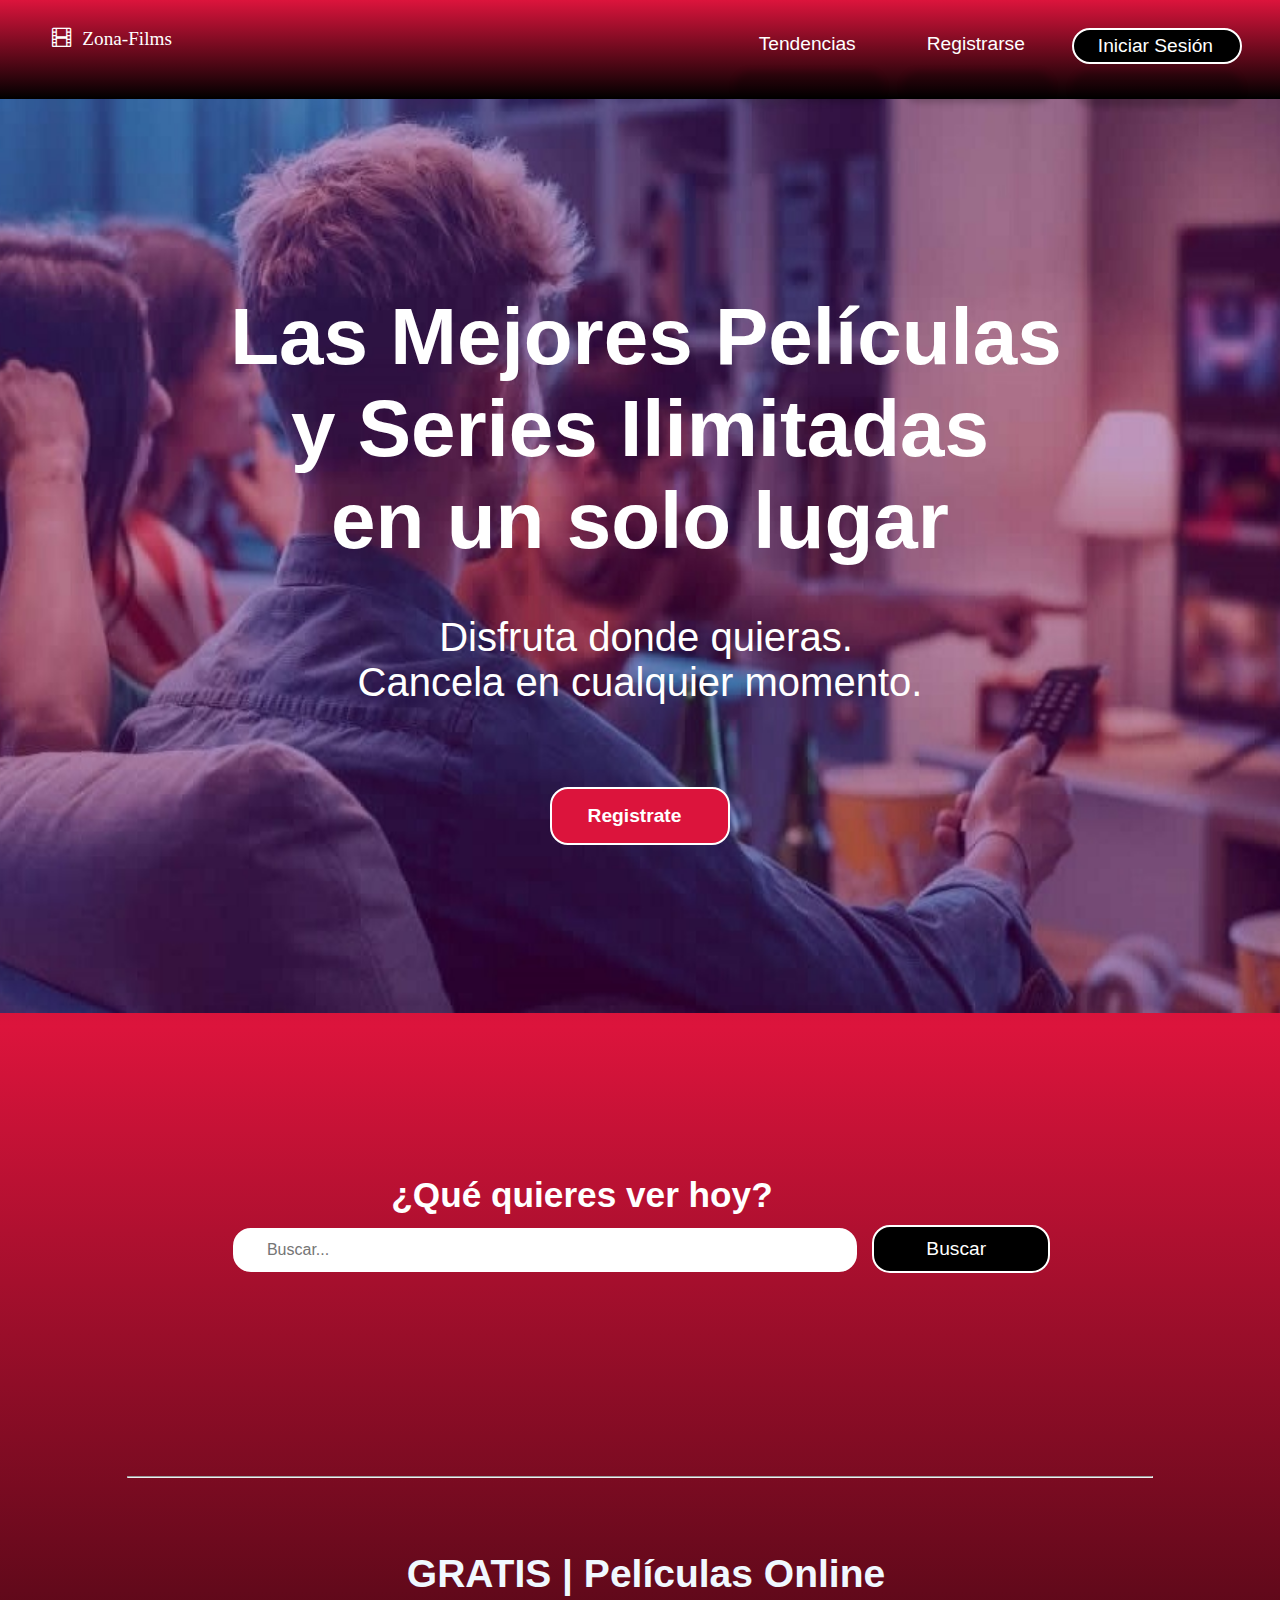
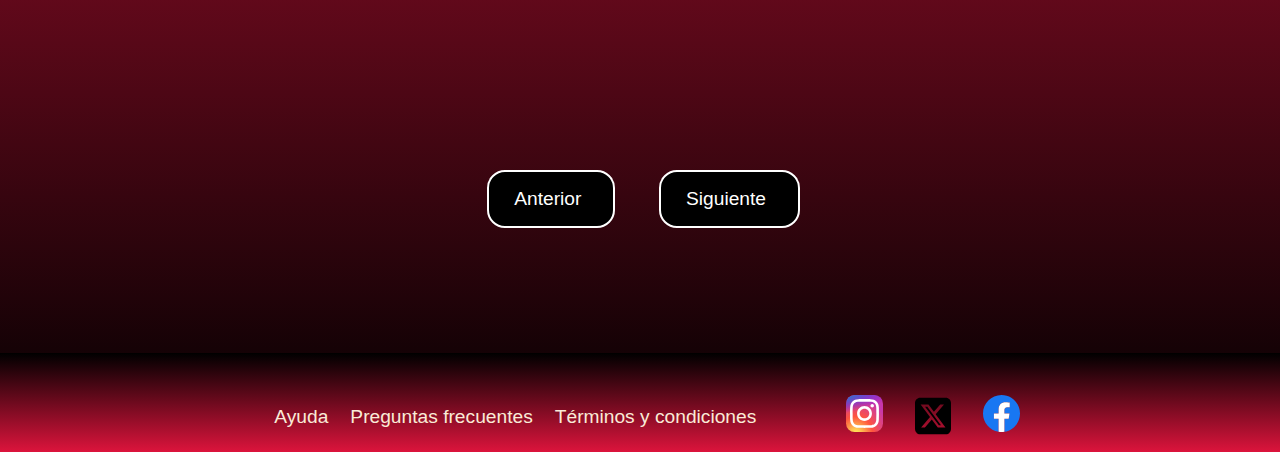
==== commit 35f2e83a: "Segunda Entrega" ====
--- a/index.html
+++ b/index.html
@@ -34,61 +34,26 @@
         <br>
         <a class="botonRegistrarse" href="registrarse.html">Registrate</a>
           </section>  
-    <section id="tendencias" class="buscadorPrincipal  "   >
+    <section id="tendencias" class="buscadorPrincipal ">
         <h2 class="tituloSection">¿Qué quieres ver hoy?</h2>
         <form class="buscadorPeliculas">
             <input class="inputBuscador" type="text" placeholder="Buscar...">
             <input class="botonBuscador" type="submit" value="Buscar">
         </form>
-        <br>         
-    </section>
+        <br>  
 
-    
+    </section> 
     <hr>
     <h1 id="textPelicula">GRATIS | Películas Online</h1>
-    <section class="peliculasOnline"> 
-     <div class="grid-container">   
-        <div class="grid-item"> <img src="https://image.tmdb.org/t/p/w500//f7QBvIzoWSJw3jWPGnZBc5vwQ0l.jpg" alt="Kung Fu Panda 4" class="imagen"> </div>  
-        <div class="grid-item"> <img src="https://image.tmdb.org/t/p/w500//tMefBSflR6PGQLv7WvFPpKLZkyk.jpg" alt="Godzilla x Kong: The New Empire"></div>
-        <div class="grid-item"> <img src="https://image.tmdb.org/t/p/w500//8QVDXDiOGHRcAD4oM6MXjE0osSj.jpg" alt="Alienoid"> </div>
-        <div class="grid-item"> <img src="https://www.themoviedb.org/t/p/w600_and_h900_bestv2/syKwepJwzvoYhPLBfUy4YYSrstr.jpg" alt="Misión hostil"> </div>
-        <div class="grid-item"> <img src="https://www.themoviedb.org/t/p/w600_and_h900_bestv2/9rk0NJXs1izgJPZwbkSrkiVFWMQ.jpg" alt="Dune: Parte dos"> </div>
-        <div class="grid-item"> <img src="https://www.themoviedb.org/t/p/w600_and_h900_bestv2/wtqyNRawswvOfDmDI6n5bCS13pk.jpg" alt="El corazón del cazador"> </div>
-        <div class="grid-item"> <img src="https://www.themoviedb.org/t/p/w600_and_h900_bestv2/6tJWxRfBKWGIPFkfLTod2CgCexU.jpg" alt="Damsel"></div>
-        <div class="grid-item"> <img src="https://www.themoviedb.org/t/p/w600_and_h900_bestv2/fSY6BYUZMObTIzPfRBlhuAb5lsd.jpg" alt="Atrapados en el abismo"> </div>
-        <div class="grid-item"> <img src="https://www.themoviedb.org/t/p/w600_and_h900_bestv2/pxkPdKscFFSNoSoROLYIgxcz8of.jpg" alt="Hunters "></div>
-        <div class="grid-item"> <img src="https://www.themoviedb.org/t/p/w600_and_h900_bestv2/b00zs9USt7Qwd1po8Dm5tt0JUU9.jpg" alt="Código 8"> </div>
-        <div class="grid-item"> <img src="https://www.themoviedb.org/t/p/w600_and_h900_bestv2/dwh2pqqWobsOmnDFsJkiLRLBQ94.jpg " alt="Alienoid "> </div>
-        <div class="grid-item"> <img src="https://www.themoviedb.org/t/p/w600_and_h900_bestv2/blq050GHBt0Fzx1j9FvohaEuknJ.jpg " alt="Madame Web "> </div>
-        <div class="grid-item"> <img src="https://www.themoviedb.org/t/p/w600_and_h900_bestv2/cboUHkM1zA7m3SaCrf6dW5jGqqW.jpg " alt=" After the Pandemic "> </div>
-        <div class="grid-item"> <img src="https://www.themoviedb.org/t/p/w600_and_h900_bestv2/i91SgC0uQa3fb68foFS3zgaMUuD.jpg " alt="Fabricante de lágrimas "> </div>
-        <div class="grid-item"> <img src="https://www.themoviedb.org/t/p/w600_and_h900_bestv2/p1p3KHxTeKYvZG3KTJYDYSVygJs.jpg " alt=" La creación de los dioses: El reino de las tormentas"> </div>
-        <div class="grid-item"> <img src="https://www.themoviedb.org/t/p/w600_and_h900_bestv2/jPhol6mXdnXYimRAgf3vlN9ZUZF.jpg " alt="Imaginary  "> </div>
-        <div class="grid-item"> <img src="https://www.themoviedb.org/t/p/w600_and_h900_bestv2/q0oN2KVQ2W94YNwDGmqaYNmiOnR.jpg " alt="Civil War  "> </div>
-        <div class="grid-item"> <img src=" https://www.themoviedb.org/t/p/w600_and_h900_bestv2/6U3JjInVibVMThVp5YSrufAdSVX.jpg" alt=" Exoplaneta Dune en Peligro"> </div>
-        <div class="grid-item"> <img src="https://www.themoviedb.org/t/p/w600_and_h900_bestv2/AnRGjlewyTZj9lfZv3WM9ZTIXRD.jpg " alt="Amenaza explosiva "> </div>
-        <div class="grid-item"> <img src="https://www.themoviedb.org/t/p/w600_and_h900_bestv2/qNXiv8phsF42SrTMlDjACAdI4Ci.jpg " alt="BATALLA DE LOS HEREDEROS "> </div>
-        <div class="grid-item"> <img src="https://www.themoviedb.org/t/p/w600_and_h900_bestv2/5ssaCHmqvTZDVZtcNhNZTzfb7Nj.jpg " alt="Baghead (2023) "> </div>
-        <div class="grid-item"> <img src="https://www.themoviedb.org/t/p/w600_and_h900_bestv2/5a7cocgyVuFjYV71neDIGVzD6Yq.jpg " alt="Bullet Train Down "> </div>
-        <div class="grid-item"> <img src="https://www.themoviedb.org/t/p/w600_and_h900_bestv2/n0Fn9P84hvu4achxGIHBxIlBy7A.jpg " alt="La Viuda Negra (2019) "> </div>
-        <div class="grid-item"> <img src="https://www.themoviedb.org/t/p/w600_and_h900_bestv2/J9dzI3MVRc0dD2P5oyzDwpskv9.jpg " alt="The Adventures of Maid Marian (2022) "> </div>
-        <div class="grid-item"> <img src="https://www.themoviedb.org/t/p/w600_and_h900_bestv2/xMdaIr11ZouYlxOUK8cm5IPh1Lt.jpg " alt="El reino del planeta de los simios (2024) "> </div>
-        <div class="grid-item"> <img src="https://www.themoviedb.org/t/p/w600_and_h900_bestv2/tskjJSuOk1U8moEkCOPtetGTpFe.jpg " alt="La primera profecía (2024) "> </div>
-        <div class="grid-item"> <img src="https://www.themoviedb.org/t/p/w600_and_h900_bestv2/vm1oNqOZycJvW1GindPX45nIpuG.jpg" alt="Cómo conquistar a Billy Walsh (2024) "> </div> 
-        <div class="grid-item"> <img src="https://cuevana.pro/resize/200/storage/68468/ng2UXzL1V2hOaxktBaJQPWAdG8hOnh29l9mbjmns.jpg" alt="Primera Clase (2024)"></div>
-        <div class="grid-item"> <img src="https://cuevana.pro/resize/200/storage/71700/FuPVZfxSyRUANsQLP78is1of1Ghz8K2lNFh06VxK.jpg " alt="La gran exclusiva (2024)"></div>
-        <div class="grid-item"> <img src="https://cuevana.pro/resize/200/storage/71696/Dw9CdwJvE0oqcgetSnAxGmKWo330YmCK6oi36SUY.jpg " alt="Fábrica de lágrimas (2024)"></div>
-        <div class="grid-item"> <img src="https://cuevana.pro/resize/200/storage/70296/qyVF6HDlFbTVKQsBw3riOMwuIN92O1kcf9ibHq3E.jpg " alt="Un deseo irlandés (2024) "></div>
-        <div class="grid-item"> <img src="https://cuevana.pro/resize/200/storage/72527/s7RVBfFw4AlHTJxRyz1YGXDwnAZd59jEg8QvUSLJ.jpg " alt="El Pájaro Loco ¡Lío en el campamento! (2024) "></div>
-        <div class="grid-item"> <img src="https://cuevana.pro/resize/200/storage/68071/cTnL9GgsfUEwr6qc3lbVQJgRrVFjrZgPHS7jTsap.jpg " alt=" Argylle (2024)"></div>
-        <div class="grid-item"> <img src="https://cuevana.pro/resize/200/storage/72525/nen3KtWfzqPREmrnHq0k6SaOLcHtBiqoT6wUpb9t.jpg " alt="Pared con Pared (2024) "></div>
-        <div class="grid-item"> <img src="https://cuevana.pro/resize/200/storage/69210/IwA1U1aQzbuZIEMb2HL7CBgitPyLJI21nyv5tzET.jpg " alt="Chicas malas(2024) "></div>
-        <div class="grid-item"> <img src="https://cuevana.pro/resize/200/storage/70030/ihgRpQ5eP3tYZQLty16ci0luQVvHOWlHYrnRVoRg.jpg " alt=" Dos chicas al a fuga(2024)"></div>
-        </div>  
+    <section class="peliculasOn"> 
+     <div class="grid-container"> 
         
- 
-        <button class="boton anterior">Anterior</button>
-        <button class="boton siguiente">Siguiente</button>
+     <div class="grid-item contenedor" id ="peliculasonline" ></div>   
+         </div>
+        <div class="paginacion"> 
+        <button id = "btnAnterior" class="boton anterior">Anterior</button>
+        <button id = "btnSiguiente" class="boton siguiente">Siguiente</button>
+    </div>
     </section>
 </main>
  
@@ -112,7 +77,7 @@
   </footer>
 
          <!-- Aquí puedes incluir tus scripts JavaScript -->
-    <script src="jscript.js"></script> 
+    <script src="javaScripts/jscript.js"></script> 
 </body>
 </html>
 
--- a/css/styles.css
+++ b/css/styles.css
@@ -1,7 +1,7 @@
  * {
    margin: 0px;
    padding: 0px;
-   text-indent: 25px;
+   text-indent: 12px;
    font-style: normal;
    font-family: "Calibri", sans-serif;
   
@@ -117,6 +117,11 @@
  }
 
   
+#btnSiguiente:hover  ,#btnAnterior:hover{
+  transform: scale(1.2);
+}
+
+
 
 
  /*	Definido como un unordered list*/
@@ -181,13 +186,17 @@
 
 
  #textPelicula {
-   color: #FFFFFF;
+   color: aliceblue;
    padding: 10px;
-   font-size: 29px;
+   font-size: 39px;
    margin-top: 1%;
    text-align: center;
- 
- }
+ margin-block-end: 5%;
+ 
+ 
+ }
+
+ 
 
 
  .ayuda a:hover {
@@ -293,40 +302,96 @@
  }
 
 
- /*----------------GRID ----------------------------- */
- .grid-container {
-   display: grid;
-   grid-template-columns: repeat(auto-fit, minmax(200px, 1fr));
-   /* Ajusta el tamaño de las columnas automáticamente */
-   grid-gap: 38px;
-   /* Espacio entre las celdas */
-   margin: 0 11rem;
-   padding-top: 2% ;
-   padding-block-end: 2%;
- }
+
+
+/*-----------------------------------------------------*/
+
+
+ /*----------------GRID -------------------------------------------------- */
+ 
+
+
+ .contenedor {
+  color: #FFFFFF;
+  text-decoration: solid;
+  display: grid;
+  grid-template-columns: repeat(4, 1fr);
+ margin-right: 10%;
+ margin-left: 10%;
+ font-style: italic;
+ 
+}
+
+#peliculasonline{
+  margin-bottom: 50px; 
+}
+
+.titulo2{
+  font-size:20px;
+  color: #fff;
+   
+}
+
+
+.tituloPelicula {
+  margin-top: 3%;
+  margin-bottom: 20%;
+  margin-right: 20%;
+  margin-left: 20%;
+  font-size:23px;
+  font-family:  'Times New Roman', Times, serif;
+ color: #fff;
+ 
+}
+
+
+.tituloResumen {
+  margin-top: -18%;
+  margin-bottom: 20%;
+  margin-right: 20%;
+  margin-left: 20%;
+  font-size: 14px;
+  font-family:  'Times New Roman', Times, serif;
+ color: rgb(255, 255, 255);
+  
+}
+
 
 
  .grid-item {
-   width: 100%;
+ 
    /* Ajusta el ancho del contenedor de la imagen al 100% */
+   height: auto;
+   /* Altura automática para mantener la proporción */
+   border-radius: 10px;
+   transition: transform 0.3s ease;
+   /* Transición suave */
+   
  }
 
  .grid-item img {
-   width: 100%;
+   
    /* Ajusta el ancho de las imágenes al 100% del contenedor */
    height: auto;
    /* Altura automática para mantener la proporción */
    border-radius: 10px;
    transition: transform 0.3s ease;
    /* Transición suave */
- }
-
- .grid-item img:hover {
+ 
+ }
+
+ .grid-item img:hover   {
+  font-size: 12px; /* Tamaño de texto aumentado */
    transform: scale(1.1);
    /* Escalar la imagen al hacer hover */
  }
 
  /*................................................................*/
+
+
+
+
+
 
  hr {
   /* border: 1px solid #8A2BE2; */
@@ -348,12 +413,14 @@
   justify-content: center;
   align-items: center;
   border-radius: 1%;
+  
 }
  
 
 .tituloSection {
   font-size: 2.2rem;
   padding-right: 10%;
+  
 }
 
  
@@ -406,6 +473,10 @@
 
  /*................................................................*/
   
+ 
+
+
+
 
 
   
@@ -513,7 +584,7 @@
   padding-top: 11rem;
 }
 /*................................................................*/
-.boton {
+.boton  {
   border: 2px solid white;
   box-sizing: content-box;
   margin-top: 50px;
@@ -528,26 +599,26 @@
   margin-bottom: 60px;
   padding-left: 1cap;
   transition: transform 0.3s, box-shadow 0.3s;
-}
-
-
-.peliculasOnline{
+ 
+  
+
+}
+
+
+.peliculasOn{
     margin-left: -4cap;
     text-align: center;
     margin-top: 10px;
 }
 
-
-
-
-
-
-
-
-
-
-
-
+ 
+
+.poster{
+  width: 50%;
+ 
+}
+
+ 
 
  /*------------------------ LOGOS DE REDES SOCIALES ----------------------- */
 
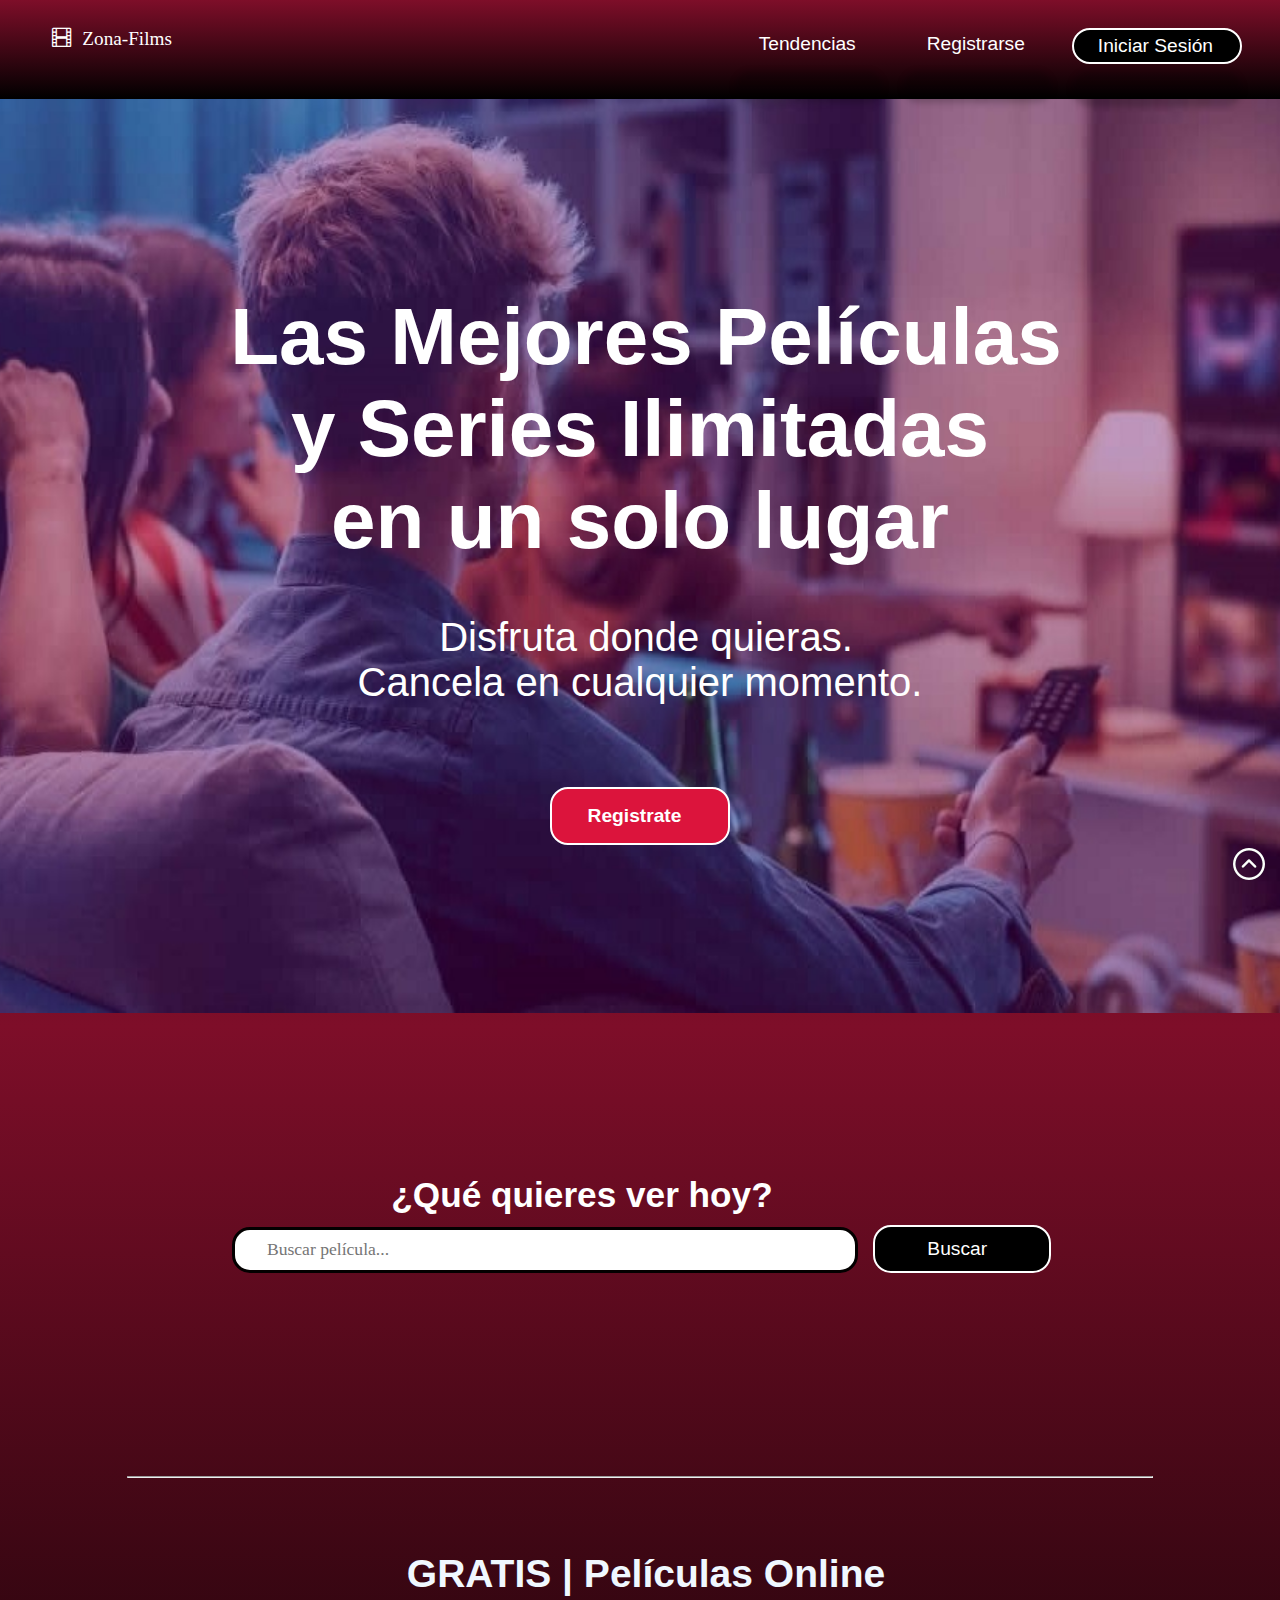
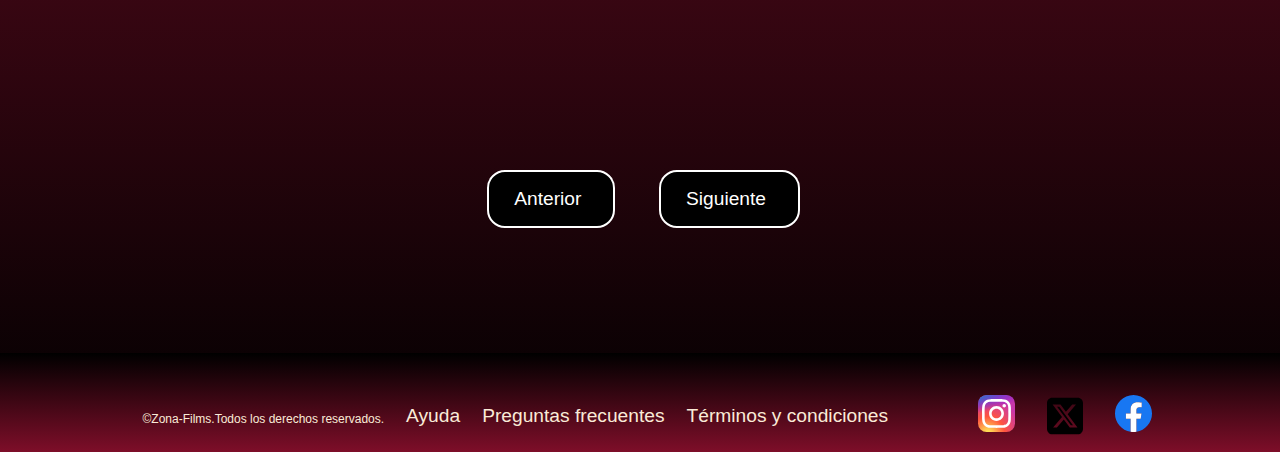
==== commit ad5b498d: "Segunda Entrega" ====
--- a/index.html
+++ b/index.html
@@ -36,23 +36,38 @@
           </section>  
     <section id="tendencias" class="buscadorPrincipal ">
         <h2 class="tituloSection">¿Qué quieres ver hoy?</h2>
-        <form class="buscadorPeliculas">
-            <input class="inputBuscador" type="text" placeholder="Buscar...">
-            <input class="botonBuscador" type="submit" value="Buscar">
+        <form class="buscadorPeliculas" id="buscadorPeliculas"  >
+            <input class="inputBuscador" id = "input-busqueda" type="text" placeholder="Buscar película..."  autocomplete="off">
+            <input class="botonBuscador" id="botonBuscar"  type="submit" value="Buscar">
+             
         </form>
-        <br>  
+        <br>    
+             <form>
+                 
+                <!-- Ventana modal -->
+                <div id="myModal" class="modal"> 
+                    <div class="modal-content">
+                        <span class="close">&times;</span>
+                        <div id="trailer-container"></div>
+                    </div>
+                </div>
+                <!--FIN Ventana modal --> 
+            </form>
+    </section> 
+ 
+    <hr>
 
-    </section> 
-    <hr>
-    <h1 id="textPelicula">GRATIS | Películas Online</h1>
+    <div id="resultados"  class="oculto"></div>
+    <h1 id="textPelicula">  GRATIS | Películas Online</h1>
+     <!-- CARGA LAS PELICULAS  -->
     <section class="peliculasOn"> 
      <div class="grid-container"> 
         
      <div class="grid-item contenedor" id ="peliculasonline" ></div>   
          </div>
         <div class="paginacion"> 
-        <button id = "btnAnterior" class="boton anterior">Anterior</button>
-        <button id = "btnSiguiente" class="boton siguiente">Siguiente</button>
+        <button id = "botonAnterior" class="boton anterior">Anterior</button>
+        <button id = "botonSiguiente" class="boton siguiente">Siguiente</button>
     </div>
     </section>
 </main>
@@ -65,13 +80,18 @@
             <li class="listaItem"><a class="linkNav" href="">Términos y condiciones</a></li>
             <li class="listaItem"><a class="linkNav" href="">Preguntas frecuentes</a></li>
             <li class="listaItem"><a class="linkNav" href="">Ayuda</a></li>
+            <li id="derechosReservados"><a>©Zona-Films.Todos los derechos reservados.</a></li>
         </ul>
     </nav>
     <div >          
-            <ul>
+            <ul>            
                 <li> <a class="logos--facebook" href="https://facebook.com/" target="_blank"></a></li>
                 <li><a class="fa6-brands--square-x-twitter" href="https://twitter.com/" target="_blank"></a></li>
                 <li><a class="skill-icons--instagram" href="https://instagram.com/" target="_blank"> </a></li>
+                <!-- Enlace para subir -->
+                <a href="#main" class="flechaArriba">
+                    <img src="/imagenes/flecha-hacia-arriba.png" alt="ir arriba flecha">
+                </a>
             </ul>
     </div>
   </footer>
--- a/css/styles.css
+++ b/css/styles.css
@@ -13,7 +13,7 @@
    /* Establece la imagen como fondo */
   
    /* Ajusta el tamaño y posición del fondo */
-   background:-webkit-linear-gradient(top, black,  crimson, black); 
+   background:-webkit-linear-gradient(top, black,  #7e0e29, black); 
    background-size: cover;
    background-position: center;
    background-repeat: no-repeat;
@@ -28,7 +28,11 @@
  
  }
 
-
+hr{
+   
+    width: 50%; /* Modifica el ancho del hr al 50% del ancho del contenedor */
+  
+}
 
 /*----------------- Estilos para WebKit (Safari y Chrome) -----------*/
 ::-webkit-scrollbar {
@@ -42,11 +46,14 @@
 
 /*---------------------------------------------------------------------*/
 
-
+p{
+  color: white;
+  text-align: justify; /* Alinear texto justificado */
+}
 
 
  .header {
-  background:-webkit-linear-gradient(top,  crimson, black);
+  background:-webkit-linear-gradient(top,  #7e0e29, black);
    position: sticky;
    top: 0;
    height: 11vh;
@@ -117,7 +124,7 @@
  }
 
   
-#btnSiguiente:hover  ,#btnAnterior:hover{
+#botonSiguiente:hover  ,#botonAnterior:hover{
   transform: scale(1.2);
 }
 
@@ -166,7 +173,7 @@
 
 
  #pie {
-  background:-webkit-linear-gradient(top, black, crimson);
+  background:-webkit-linear-gradient(top, black, #7e0e29);
    padding: 0%;
    position: static;
    bottom: 0;
@@ -179,7 +186,7 @@
    /* Añadido para centrar verticalmente */
    z-index: 999;
    height: 11vh;
-   font-size: 18px;
+   font-size: 14px;
  
   
  }
@@ -192,9 +199,9 @@
    margin-top: 1%;
    text-align: center;
  margin-block-end: 5%;
- 
- 
- }
+ }
+
+
 
  
 
@@ -213,68 +220,8 @@
 
 
 
- /*-------------CARRUSEL----------------------------------------- */
-
- .carousel-title {
-  color: #FFFFFF;
-  text-align: left;
-  padding: 2px;
-  font-size: 18px;
-  margin-top: 2.5%;
-  text-align: center;    
-  }
-
-
-
- .carousel-container {
-   width: 95%;
-   /* Reducir el ancho del contenedor del carrusel */
-    
-   overflow: hidden;
-   position: relative;
-   /* Agregar márgenes a los lados del contenedor */
-   margin-top: -7cap;
-   margin-left: 47px;
-   margin-right: 20px;
-  }
-
- .carousel {
-   display: flex;
-   transition: transform 0.5s ease;  
- }
-
-
- .carousel img {
-   width: 20.3%;
-   height: auto;
-   margin-top: 120px;
-   /* ajusta este valor según sea necesario */
-   margin-right: 10px;
-   /* Con este código, habrá un margen de 10px entre cada imagen en el carrusel.*/
-   margin: 100px 0px 0;
-   /* margen superior de 120px, margen derecho e izquierdo de 10px, sin margen inferior */
- }
-
- .prev,
- .next {
-   cursor: pointer;
-   position: absolute;
-   top: 50%;
-   transform: translateY(-50%);
-   background-color: rgba(0, 0, 0, 0.5);
-   color: white;
-   padding: 40px;
-   z-index: 1;
- }
-
- .prev {
-   left: 0;
- }
-
- .next {
-   right: 0;
- }
-
+ -------------CARRUSEL-----------------------------------------
+ 
 
  /*------ Efecto de movimiento en imagenes------ */
  .carousel img:hover {
@@ -329,7 +276,7 @@
 .titulo2{
   font-size:20px;
   color: #fff;
-   
+  transform: translateY(23px); /* Mueve el elemento 23 píxeles hacia arriba */
 }
 
 
@@ -342,18 +289,30 @@
   font-family:  'Times New Roman', Times, serif;
  color: #fff;
  
-}
-
+ 
+}
+
+#derechosReservados{
+  margin-top: 0.7%;
+  font-size: 12px;
+  font-family: Arial, Helvetica, sans-serif;
+ color: rgb(255, 255, 255);
+ line-height: 1.6;
+ font-weight: 300; /* Resumen y detalles con letra delgada */
+}
 
 .tituloResumen {
   margin-top: -18%;
   margin-bottom: 20%;
   margin-right: 20%;
   margin-left: 20%;
-  font-size: 14px;
-  font-family:  'Times New Roman', Times, serif;
+  font-size: 13px;
+  font-family: Arial, Helvetica, sans-serif;
  color: rgb(255, 255, 255);
-  
+ line-height: 1.6;
+ font-weight: 300; /* Resumen y detalles con letra delgada */
+text-align: center;
+letter-spacing: 0.5px; /* Espaciado entre caracteres*/
 }
 
 
@@ -386,6 +345,12 @@
    /* Escalar la imagen al hacer hover */
  }
 
+
+
+ .grid-container{
+margin-left: 6vh;
+margin-right: 2vh; 
+}
  /*................................................................*/
 
 
@@ -413,6 +378,7 @@
   justify-content: center;
   align-items: center;
   border-radius: 1%;
+ 
   
 }
  
@@ -441,18 +407,25 @@
   text-align: center;
   transition: transform 0.3s, box-shadow 0.3s;
 }
+
+
+  /*cuando nos ponemos encima de link*/
+  .botonBuscador:hover{
+    background: crimson; 
+   } 
  /*................................................................*/
 
 .inputBuscador {
-  border: 2px solid white;
+  border: 3px solid rgb(3, 0, 0);
   border-radius: 18px;
-  color: white;
-  font-size: 1rem;
+  font-size: 1.1rem;
   height: 40px;
   margin: 10px 1px;
   outline: none;
   padding: 0px 20px;
   width: 580px;
+  font-family:  'Times New Roman', Times, serif, Geneva, Tahoma, sans-serif, Courier, monospace;
+ 
 }
 
  /*----------------Texto sobre imagen ----------------------------- */
@@ -474,7 +447,12 @@
  /*................................................................*/
   
  
-
+#botonSiguiente:hover , #botonAnterior:hover{
+    
+      background: crimson; 
+      transform: scale(1.2);
+    
+}
 
 
 
@@ -561,9 +539,13 @@
  font-weight: 700;
  text-decoration: none;
  border: 2px solid white;
- transition: transform 0.3s, box-shadow 0.3s;
  margin-top: 4rem;
  padding-right: 47px;
+  
+}
+
+.botonRegistrarse:hover{
+  transform: scale(1.1);
 }
  
 
@@ -600,19 +582,20 @@
   padding-left: 1cap;
   transition: transform 0.3s, box-shadow 0.3s;
  
-  
-
-}
-
+}
+#btnSiguiente:hover , #btnAnterior:hover{
+background-color: crimson;
+transform: scale(1.2);
+}
 
 .peliculasOn{
     margin-left: -4cap;
     text-align: center;
     margin-top: 10px;
-}
-
- 
-
+     
+}
+
+  
 .poster{
   width: 50%;
  
@@ -650,6 +633,18 @@
   margin-right: 10px;
   content: url("data:image/svg+xml,%3Csvg xmlns='http://www.w3.org/2000/svg' viewBox='0 0 448 512'%3E%3Cpath fill='%23000' d='M64 32C28.7 32 0 60.7 0 96v320c0 35.3 28.7 64 64 64h320c35.3 0 64-28.7 64-64V96c0-35.3-28.7-64-64-64zm297.1 84L257.3 234.6L379.4 396h-95.6L209 298.1L123.3 396H75.8l111-126.9L69.7 116h98l67.7 89.5l78.2-89.5zm-37.8 251.6L153.4 142.9h-28.3l171.8 224.7h26.3z'/%3E%3C/svg%3E");
 }
+
+
+
+   a.flechaArriba {
+      position: fixed;
+      bottom: 15px;
+      right: 15px;
+       color: white;  
+        cursor: pointer;  
+  }
+ 
+
 
 
 /*--------------------------- FIN LOGOS ----------------------- */
@@ -674,4 +669,143 @@
   75% {
     transform: translateX(-8px) rotate(-15deg);
   }
+}
+
+
+
+
+.oculto {
+  display: none;
+}
+
+.peliculasOn {
+  display: block;
+}
+
+
+
+/*========stylos para el buscador==============*/
+
+ 
+.pelicula img {
+  max-width: 150px;
+   margin-top: 20px;
+   border-radius: 5px;
+   border: 3px solid rgb(255, 255, 255);
+}
+/* Estilos para la ventana modal */
+.modal {
+  display: none; 
+  position: fixed; 
+  z-index: 1; 
+  left: 0;
+  top: 0;
+  width: 100%; 
+  height: 100%; 
+  overflow: auto; 
+  background-color: rgb(0,0,0); 
+  background-color: rgba(0,0,0,0.4); 
+  padding-top: 60px; 
+}
+.modal-content {
+  background-color: black;
+  margin: 5% auto; 
+  padding: 20px;
+ border-radius: 3vh;
+  width: 80%; 
+  max-width: 900px;
+}
+.close {
+  color: #aaa;
+  float: right;
+  font-size: 28px;
+  font-weight: bold;
+}
+.close:hover,
+.close:focus {
+  color: black;
+  text-decoration: none;
+  cursor: pointer;
+}
+
+#resultados{
+  margin-left: 11%;
+  margin-right: 11%;
+  border: 1px solid rgba(221, 221, 221, 0.5); /* color #ddd con 50% de transparencia */
+   
+}
+
+ 
+#botonTrailer:hover{
+  background-color: crimson;}
+ 
+
+
+#botonTrailer{
+  background-color: black;
+  display: inline-block;
+  color: white;
+  height: 40px;
+  margin: 1vh 5vh;
+  padding-left:  2vh;
+  padding-right: 3vh;
+  border-radius: 18px;
+  font-size: 1.2rem;
+  border: 2px solid white;
+}
+
+#tituloPeliBuscada{
+  color: white;
+  margin-left: 4vh;
+  margin-top: 2vh;
+}
+
+#peliResumen{
+  
+ font-size: 17px;
+ margin-top: auto;
+ margin-block-end: 10px;
+ margin-left: 5vh;
+ margin-right: 9vh;
+ margin-top: 1vh;
+ margin-block-end: 1vh;
+ letter-spacing: 0.1px; /*Espaciado entre caracteres*/
+ line-height: 1.4;  /*Espaciado entre lineas*/
+}
+  
+ 
+  #peliBuscada{
+  border-top: 1px solid rgba(221, 221, 221, 0.5);
+   
+   
+ }  
+
+
+
+ .movie-container {
+  display: flex;
+  align-items: flex-start;
+  margin: 20px 0;
+}
+
+.movie-poster {
+  max-width: 150px; /* Ajusta el tamaño de la imagen según sea necesario */
+  margin-right: 20px; /* Espacio entre la imagen y el resumen */
+}
+
+aside {
+  max-width: 900vh; /* Ajusta el ancho máximo del resumen según sea necesario */
+}
+
+
+#margeFotoBuscada{
+  margin-left: 20vh;
+}
+
+#fechaLanzamiento{
+  margin-left: 4vh;
+}
+#puntuacion{
+  margin-top: 1vh;
+  margin-left: 4vh;
 }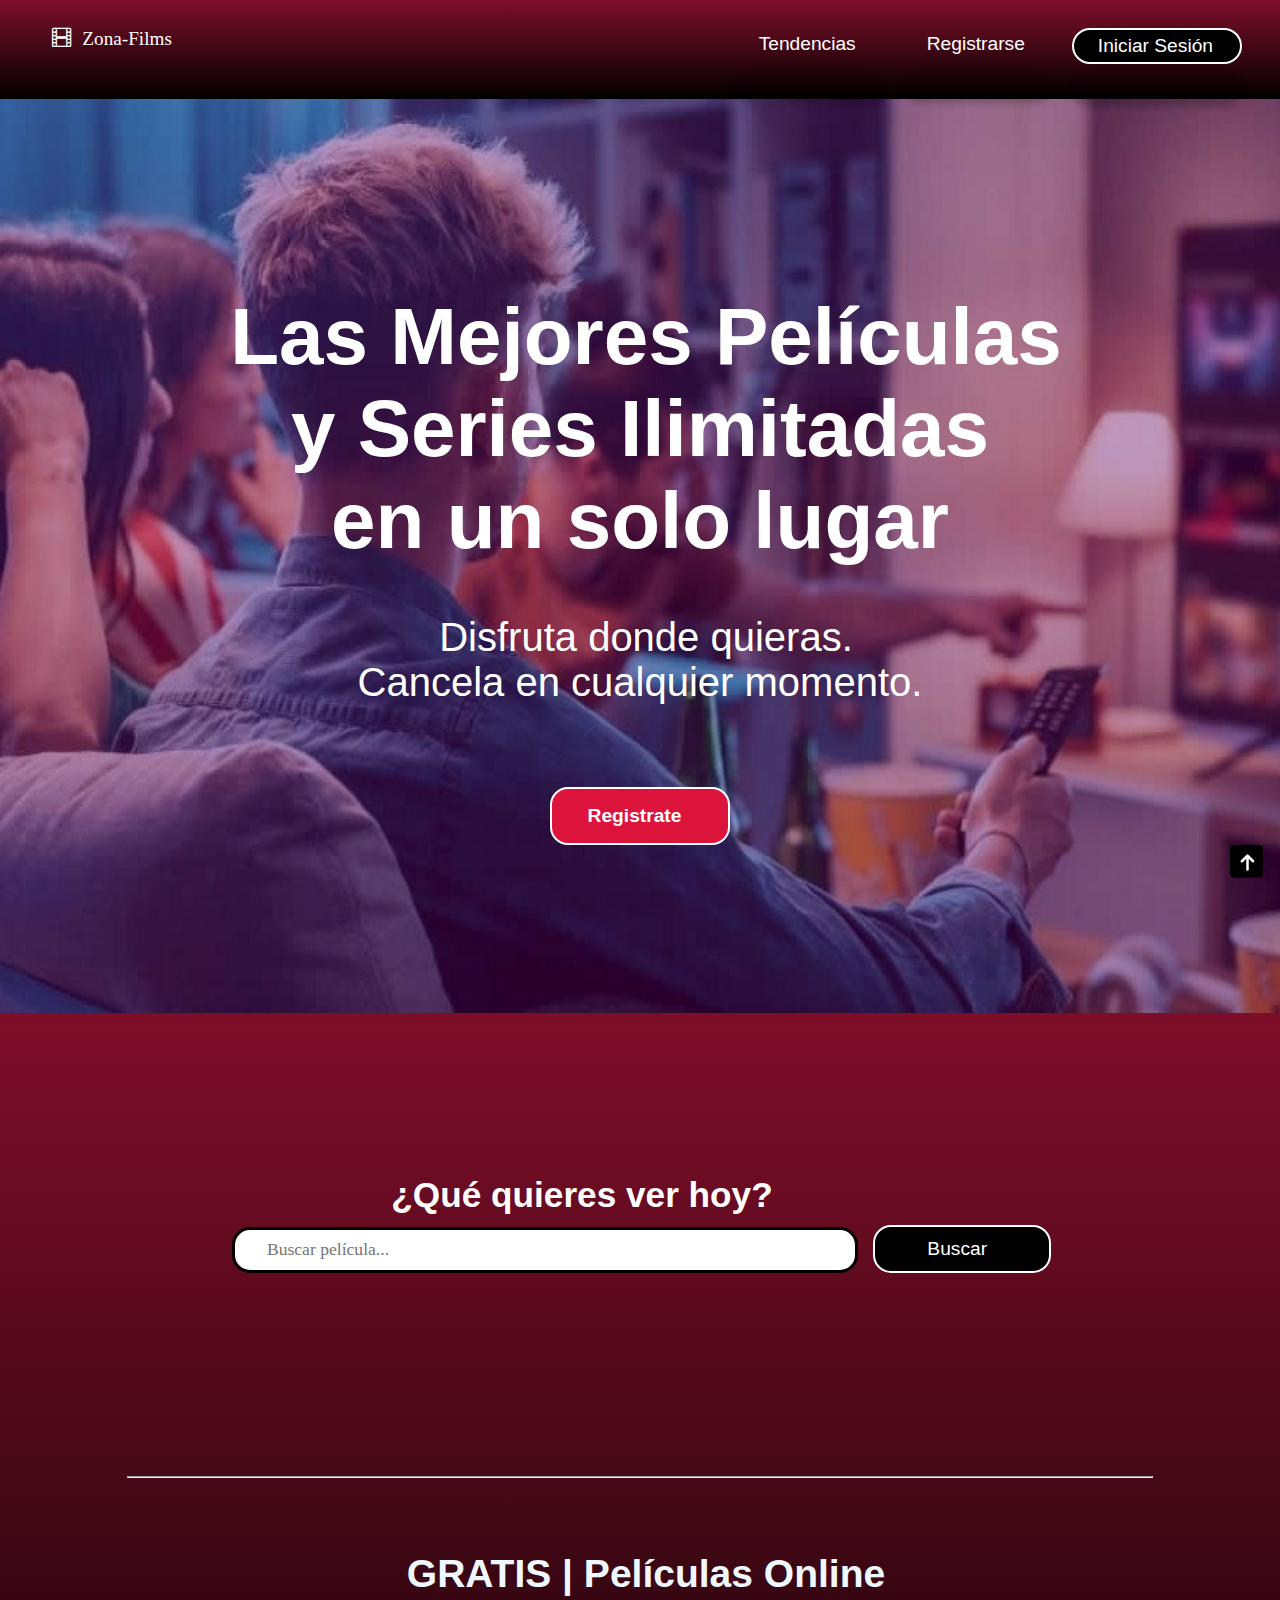
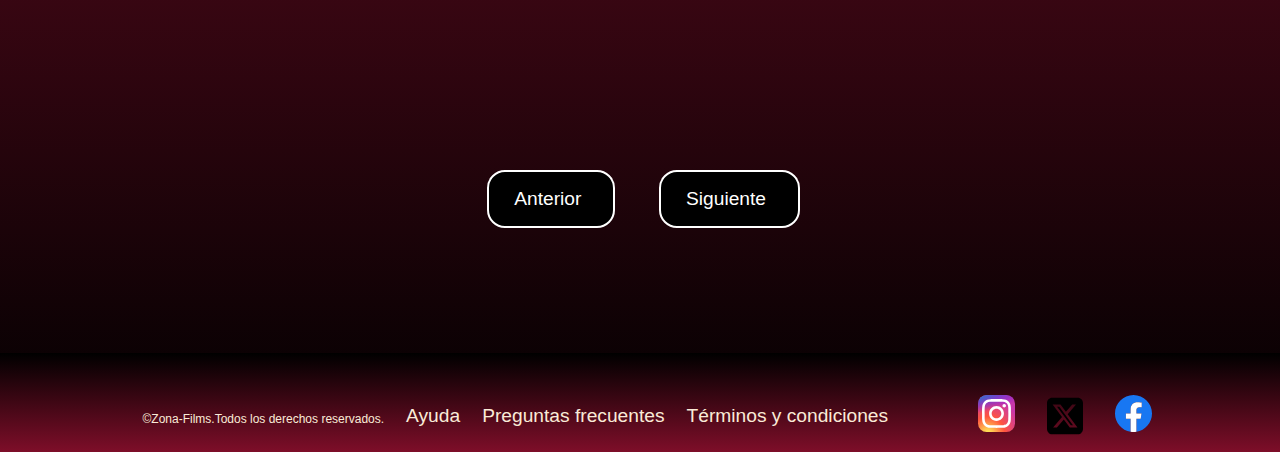
==== commit 99502f59: "Segunda Entrega" ====
--- a/index.html
+++ b/index.html
@@ -90,8 +90,11 @@
                 <li><a class="skill-icons--instagram" href="https://instagram.com/" target="_blank"> </a></li>
                 <!-- Enlace para subir -->
                 <a href="#main" class="flechaArriba">
-                    <img src="/imagenes/flecha-hacia-arriba.png" alt="ir arriba flecha">
-                </a>
+                    <svg xmlns="http://www.w3.org/2000/svg" width="35" height="35" fill="none" viewBox="0 0 32 32" class="icon-2xl">
+                        <rect width="30" height="30" fill="black" rx="4"/>
+                        <path fill="currentColor" fill-rule="evenodd" d="M15.192 8.906a1.143 1.143 0 0 1 1.616 0l5.143 5.143a1.143 1.143 0 0 1-1.616 1.616l-3.192-3.192v9.813a1.143 1.143 0 0 1-2.286 0v-9.813l-3.192 3.192a1.143 1.143 0 1 1-1.616-1.616z" clip-rule="evenodd"/>
+                    </svg> </a>
+                 
             </ul>
     </div>
   </footer>
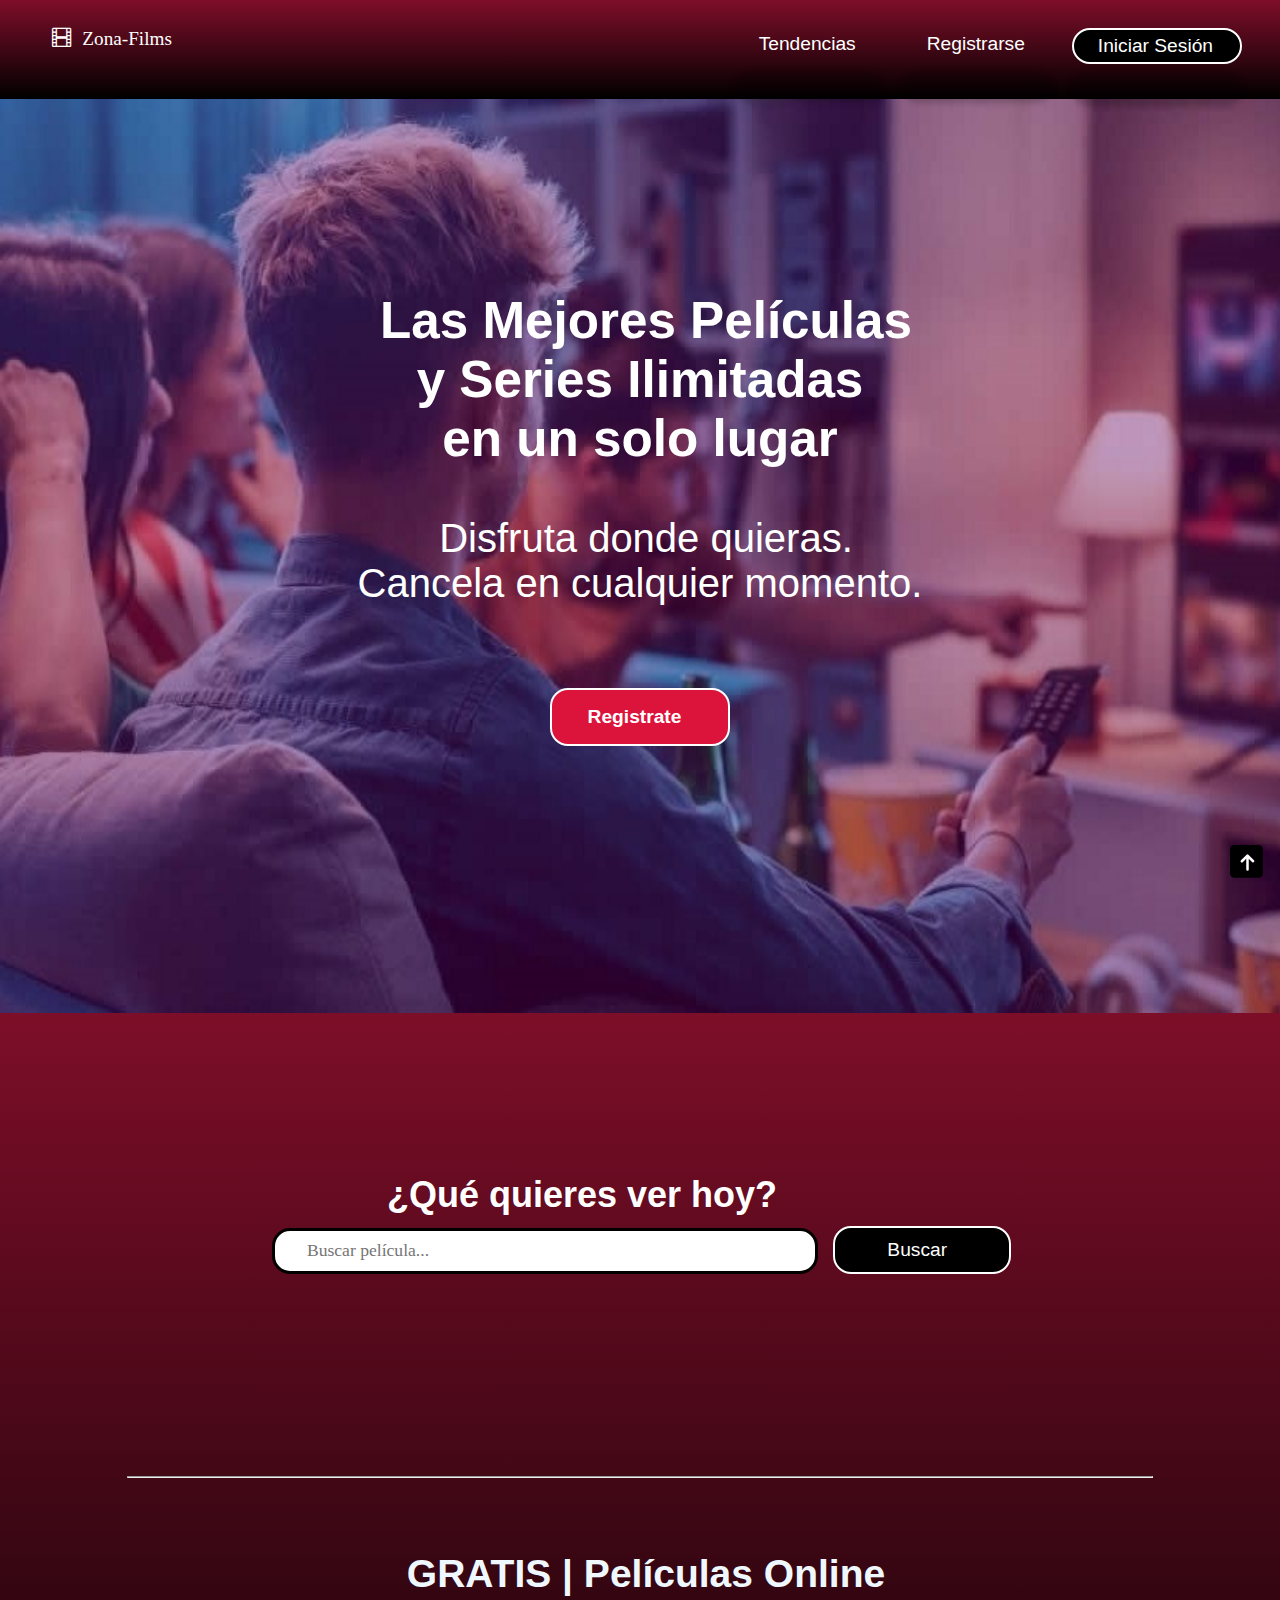
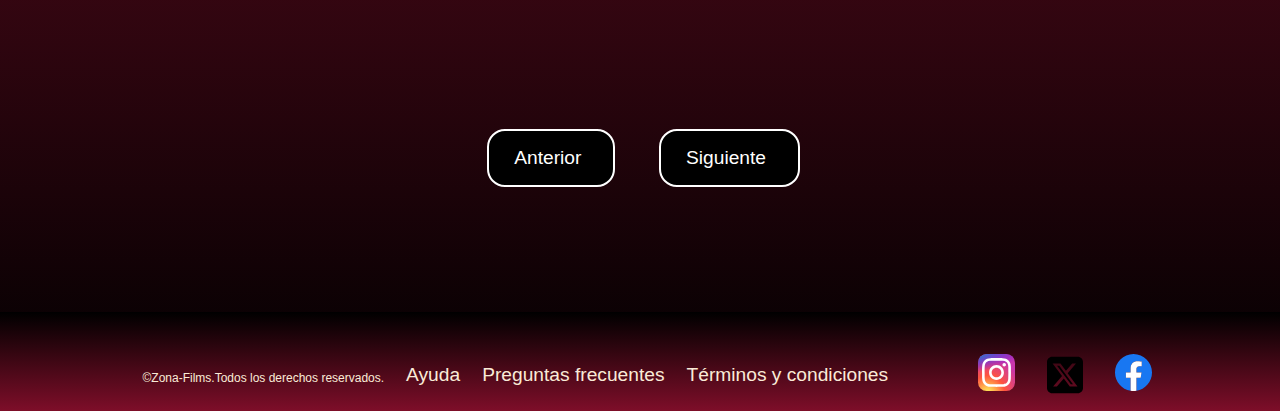
==== commit 45e80099: "Segunda Entrega" ====
--- a/index.html
+++ b/index.html
@@ -38,12 +38,10 @@
         <h2 class="tituloSection">¿Qué quieres ver hoy?</h2>
         <form class="buscadorPeliculas" id="buscadorPeliculas"  >
             <input class="inputBuscador" id = "input-busqueda" type="text" placeholder="Buscar película..."  autocomplete="off">
-            <input class="botonBuscador" id="botonBuscar"  type="submit" value="Buscar">
-             
+            <input class="botonBuscador" id="botonBuscar"  type="submit" value="Buscar">           
         </form>
         <br>    
-             <form>
-                 
+             <form>              
                 <!-- Ventana modal -->
                 <div id="myModal" class="modal"> 
                     <div class="modal-content">
@@ -54,7 +52,6 @@
                 <!--FIN Ventana modal --> 
             </form>
     </section> 
- 
     <hr>
 
     <div id="resultados"  class="oculto"></div>
@@ -93,14 +90,13 @@
                     <svg xmlns="http://www.w3.org/2000/svg" width="35" height="35" fill="none" viewBox="0 0 32 32" class="icon-2xl">
                         <rect width="30" height="30" fill="black" rx="4"/>
                         <path fill="currentColor" fill-rule="evenodd" d="M15.192 8.906a1.143 1.143 0 0 1 1.616 0l5.143 5.143a1.143 1.143 0 0 1-1.616 1.616l-3.192-3.192v9.813a1.143 1.143 0 0 1-2.286 0v-9.813l-3.192 3.192a1.143 1.143 0 1 1-1.616-1.616z" clip-rule="evenodd"/>
-                    </svg> </a>
-                 
+                    </svg> </a>                
             </ul>
     </div>
   </footer>
-
          <!-- Aquí puedes incluir tus scripts JavaScript -->
     <script src="javaScripts/jscript.js"></script> 
+   
 </body>
 </html>
 
--- a/css/styles.css
+++ b/css/styles.css
@@ -226,6 +226,7 @@
  /*------ Efecto de movimiento en imagenes------ */
  .carousel img:hover {
    transform: scale(1.1);
+ 
    /* escala de imagen al pasar el mouse */
  }
 
@@ -287,10 +288,18 @@
   margin-left: 20%;
   font-size:23px;
   font-family:  'Times New Roman', Times, serif;
- color: #fff;
- 
- 
-}
+  color: #fff;  
+}
+
+
+
+
+ 
+
+
+
+
+
 
 #derechosReservados{
   margin-top: 0.7%;
@@ -299,6 +308,7 @@
  color: rgb(255, 255, 255);
  line-height: 1.6;
  font-weight: 300; /* Resumen y detalles con letra delgada */
+ position: relative; /* Posicionar el elemento de manera absoluta */
 }
 
 .tituloResumen {
@@ -313,40 +323,38 @@
  font-weight: 300; /* Resumen y detalles con letra delgada */
 text-align: center;
 letter-spacing: 0.5px; /* Espaciado entre caracteres*/
-}
-
-
-
- .grid-item {
- 
-   /* Ajusta el ancho del contenedor de la imagen al 100% */
-   height: auto;
-   /* Altura automática para mantener la proporción */
-   border-radius: 10px;
-   transition: transform 0.3s ease;
-   /* Transición suave */
-   
- }
+ 
+}
+
+
+
+  
 
  .grid-item img {
-   
    /* Ajusta el ancho de las imágenes al 100% del contenedor */
    height: auto;
    /* Altura automática para mantener la proporción */
    border-radius: 10px;
-   transition: transform 0.3s ease;
    /* Transición suave */
- 
- }
-
- .grid-item img:hover   {
+   transition: transform 0.3s ease ; /* Agregar transición suave para transformación y opacidad */
+ 
+ }
+
+
+
+
+ .grid-item img:hover {
   font-size: 12px; /* Tamaño de texto aumentado */
-   transform: scale(1.1);
-   /* Escalar la imagen al hacer hover */
- }
-
-
-
+  transform: scale(0.9);
+  box-shadow: 1px 0 20px white, -1px 0 20px white;
+ 
+}
+
+   
+ 
+ 
+
+ 
  .grid-container{
 margin-left: 6vh;
 margin-right: 2vh; 
@@ -384,7 +392,7 @@
  
 
 .tituloSection {
-  font-size: 2.2rem;
+  font-size: 4vh;
   padding-right: 10%;
   
 }
@@ -423,7 +431,9 @@
   margin: 10px 1px;
   outline: none;
   padding: 0px 20px;
-  width: 580px;
+  width: 500px;
+  min-width: 10%; /* Ajusta según tus necesidades */
+ 
   font-family:  'Times New Roman', Times, serif, Geneva, Tahoma, sans-serif, Courier, monospace;
  
 }
@@ -514,7 +524,7 @@
 
  /*................................................................*/
  .tituloPrincipal {
-  font-size: 5rem;
+  font-size: 4vw;
   font-weight: 700;
   margin-top: 1rem;
   color: white;
@@ -569,7 +579,7 @@
 .boton  {
   border: 2px solid white;
   box-sizing: content-box;
-  margin-top: 50px;
+  margin-top: 1vh;
   margin-left: 39px;
   background-color: black;
   color: #ffffff;
@@ -678,10 +688,7 @@
   display: none;
 }
 
-.peliculasOn {
-  display: block;
-}
-
+ 
 
 
 /*========stylos para el buscador==============*/
